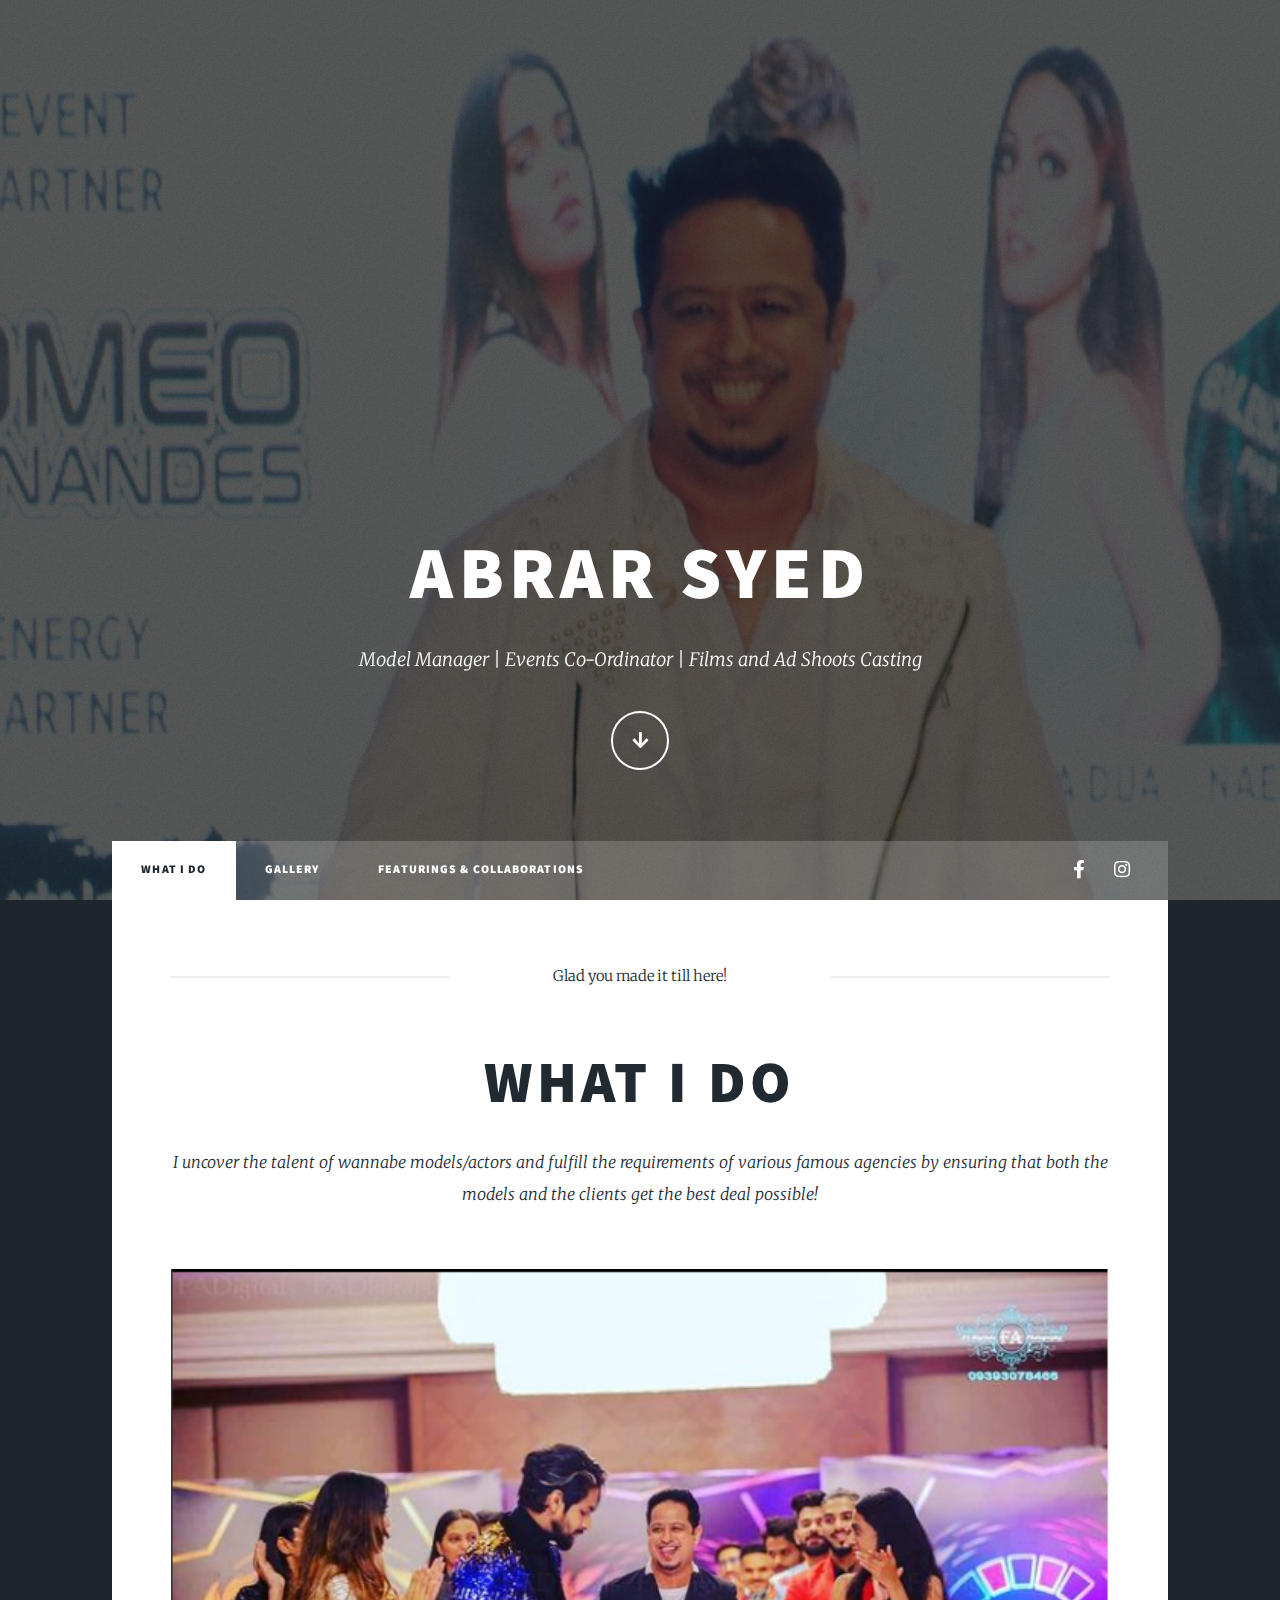
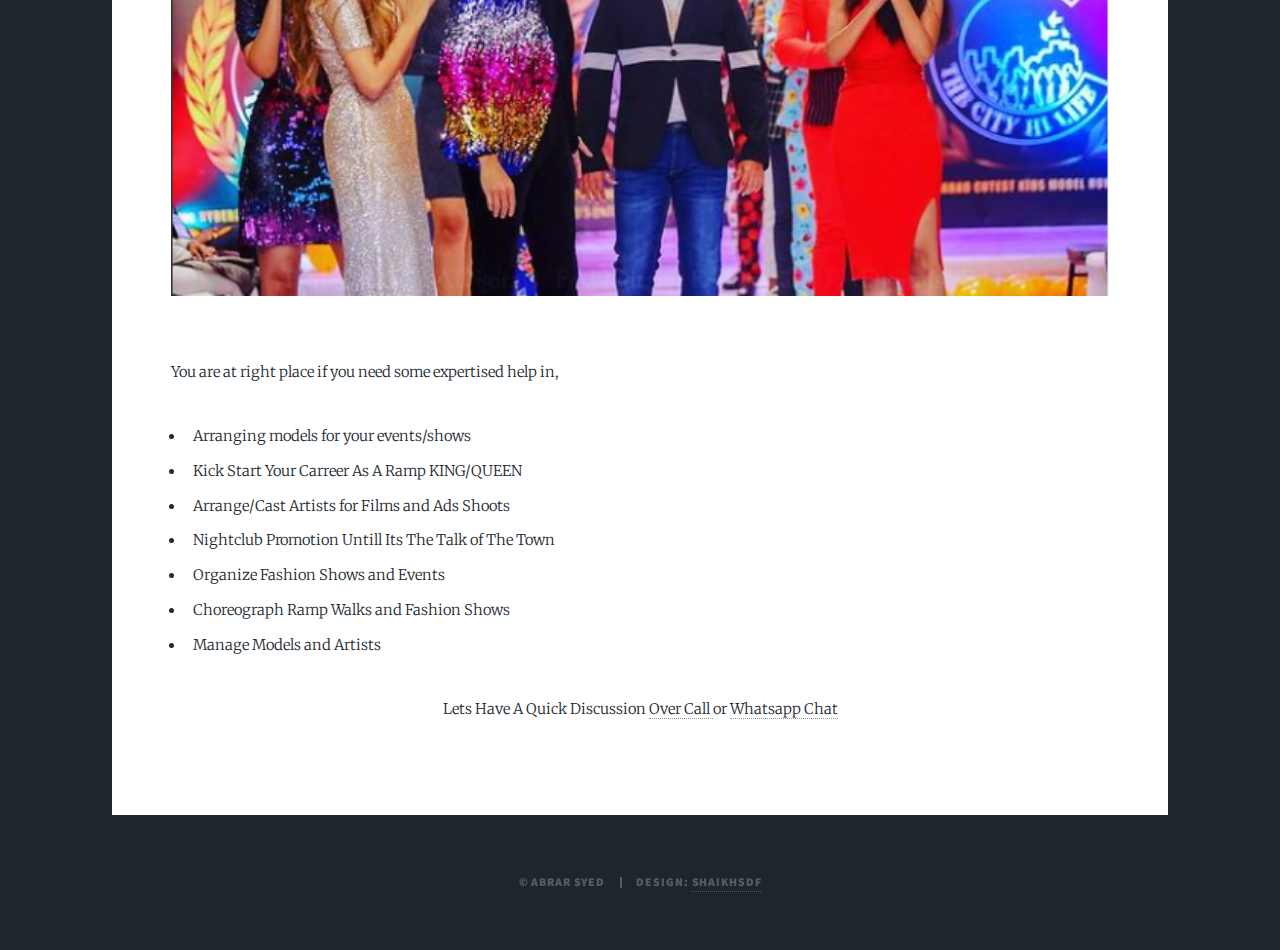
==== index.html @ 3dc55837 "first" ====
<!DOCTYPE HTML>
<html>
	<head>
		<title>Abrar Syed</title>
		<meta charset="utf-8" />
		<meta name="viewport" content="width=device-width, initial-scale=1, user-scalable=no" />
		<link rel="stylesheet" href="assets/css/main.css" />
		<link rel="stylesheet" href="assets/css/photo.css" />
		<noscript><link rel="stylesheet" href="assets/css/noscript.css" /></noscript>
	</head>
	<body class="is-preload">

		<!-- Wrapper -->
			<div id="wrapper">
				<!-- Intro -->
				<div id="intro">
					<h1>Abrar Syed</h1>
					<p>Model Manager | Events Co-Ordinator | Films and Ad Shoots Casting</p>
					<ul class="actions">
						<li><a href="#header" class="button icon solid solo fa-arrow-down scrolly">Continue</a></li>
					</ul>
				</div>
				<!-- border-style: solid;
    border-color: #ffffff;
    border-width: 5px !important;
    font-family: "Source Sans Pro", Helvetica, sans-serif;
    font-size: 2.25rem;
    font-weight: 900;
    letter-spacing: 0.075em;
    line-height: 1;
    padding: 1rem 1.75rem;
    text-transform: uppercase; -->
				<!-- Header -->
				<header id="header">
					<a href="index.html" class="logo">Abrar Syed</a>
					<p class="logo" style="font-size: 1.25rem !important;
					font-style: italic !important;
					text-align: center;
					border: none !important;
					text-transform: none !important;
					font-weight: 100 !important;
					font: inherit;">Model Manager | Events Co-Ordinator | Films and Ad Shoots Casting</p>
				</header>

				<!-- Nav -->
					<nav id="nav">
						<ul class="links">
							<li class="active"><a href="index.html">What I do</a></li>
							<li><a href="gallery.html">Gallery</a></li>
							<li><a href="featuring.html">Featurings & Collaborations</a></li>

						</ul>
						<ul class="icons">
							<li><a href="https://m.facebook.com/abrar.a.syed.3" class="icon brands fa-facebook-f"><span class="label">Facebook</span></a></li>
							<li><a href="https://www.instagram.com/abrar.a.syed/" class="icon brands fa-instagram"><span class="label">Instagram</span></a></li>
							<!-- <li><a href="#" class="icon brands fa-github"><span class="label">GitHub</span></a></li> -->
						</ul>
					</nav>

				<!-- Main -->
					<div id="main">

						<!-- Post -->
							<section class="post">
								<header class="major">
									<span class="date">Glad you made it till here!</span>
									<h1>What I Do</h1>
									<p>I uncover the talent of wannabe models/actors and fulfill the requirements of various famous agencies by ensuring that both the models and the clients get the best deal possible!</p>
								</header>
								<div class="image main"><img src="images/abrar/ab_main.PNG" alt="" /></div>
								<p>You are at right place if you need some expertised help in,
									<ul>
										<li>Arranging models for your events/shows</li>										
										<li>Kick Start Your Carreer As A Ramp KING/QUEEN</li>
										<li>Arrange/Cast Artists for Films and Ads Shoots</li>
										<li>Nightclub Promotion Untill Its The Talk of The Town</li>
										<li>Organize Fashion Shows and Events</li>
										<li>Choreograph Ramp Walks and Fashion Shows</li>
										<li>Manage Models and Artists</li>
									</ul>
								</p>	
								<p style="text-align: center;">Lets Have A Quick Discussion <a href="tel:9008453786">Over Call </a> or <a href="https://api.whatsapp.com/send?phone=9663473089">Whatsapp Chat</a></p>								
							</section>

					</div>

				
				<!-- Copyright -->
				<div id="copyright">
					<ul><li>&copy; Abrar Syed</li><li>Design: <a href="https://shaikhsdf.github.io/">Shaikhsdf</a></li></ul>
				</div>

			</div>

		<!-- Scripts -->
			<script src="assets/js/jquery.min.js"></script>
			<script src="assets/js/jquery.scrollex.min.js"></script>
			<script src="assets/js/jquery.scrolly.min.js"></script>
			<script src="assets/js/browser.min.js"></script>
			<script src="assets/js/breakpoints.min.js"></script>
			<script src="assets/js/util.js"></script>
			<script src="assets/js/main.js"></script>

	</body>
	
</html>
---- assets/css/main.css ----
@import url(fontawesome-all.min.css);
@import url("https://fonts.googleapis.com/css?family=Merriweather:300,700,300italic,700italic|Source+Sans+Pro:900");

/*
	Massively by HTML5 UP
	html5up.net | @ajlkn
	Free for personal and commercial use under the CCA 3.0 license (html5up.net/license)
*/

html, body, div, span, applet, object,
iframe, h1, h2, h3, h4, h5, h6, p, blockquote,
pre, a, abbr, acronym, address, big, cite,
code, del, dfn, em, img, ins, kbd, q, s, samp,
small, strike, strong, sub, sup, tt, var, b,
u, i, center, dl, dt, dd, ol, ul, li, fieldset,
form, label, legend, table, caption, tbody,
tfoot, thead, tr, th, td, article, aside,
canvas, details, embed, figure, figcaption,
footer, header, hgroup, menu, nav, output, ruby,
section, summary, time, mark, audio, video {
	margin: 0;
	padding: 0;
	border: 0;
	font-size: 100%;
	font: inherit;
	vertical-align: baseline;}

article, aside, details, figcaption, figure,
footer, header, hgroup, menu, nav, section {
	display: block;}

body {
	line-height: 1;
}

ol, ul {
	list-style: none;
}

blockquote, q {
	quotes: none;
}

	blockquote:before, blockquote:after, q:before, q:after {
		content: '';
		content: none;
	}

table {
	border-collapse: collapse;
	border-spacing: 0;
}

body {
	-webkit-text-size-adjust: none;
}

mark {
	background-color: transparent;
	color: inherit;
}

input::-moz-focus-inner {
	border: 0;
	padding: 0;
}

input, select, textarea {
	-moz-appearance: none;
	-webkit-appearance: none;
	-ms-appearance: none;
	appearance: none;
}

/* Basic */

	@-ms-viewport {
		width: device-width;
	}

	body {
		-ms-overflow-style: scrollbar;
	}

	@media screen and (max-width: 480px) {

		html, body {
			min-width: 320px;
		}

	}

	html {
		box-sizing: border-box;
	}

	*, *:before, *:after {
		box-sizing: inherit;
	}

	body {
		background-color: #1e252d;
	}

		body.is-preload *, body.is-preload *:before, body.is-preload *:after {
			-moz-animation: none !important;
			-webkit-animation: none !important;
			-ms-animation: none !important;
			animation: none !important;
			-moz-transition: none !important;
			-webkit-transition: none !important;
			-ms-transition: none !important;
			transition: none !important;
		}

/* Type */

	html {
		font-size: 16pt;
	}

		@media screen and (max-width: 1680px) {

			html {
				font-size: 12pt;
			}

		}

		@media screen and (max-width: 1280px) {

			html {
				font-size: 11pt;
			}

		}

		@media screen and (max-width: 360px) {

			html {
				font-size: 10pt;
			}

		}

	body {
		color: #212931;
	}

	body, input, select, textarea {
		font-family: "Merriweather", Georgia, serif;
		font-weight: 300;
		font-size: 1rem;
		line-height: 2.375;
	}

	a {
		-moz-transition: color 0.2s ease-in-out, background-color 0.2s ease-in-out, border-color 0.2s ease-in-out, box-shadow 0.2s ease-in-out;
		-webkit-transition: color 0.2s ease-in-out, background-color 0.2s ease-in-out, border-color 0.2s ease-in-out, box-shadow 0.2s ease-in-out;
		-ms-transition: color 0.2s ease-in-out, background-color 0.2s ease-in-out, border-color 0.2s ease-in-out, box-shadow 0.2s ease-in-out;
		transition: color 0.2s ease-in-out, background-color 0.2s ease-in-out, border-color 0.2s ease-in-out, box-shadow 0.2s ease-in-out;
		border-bottom: dotted 1px;
		text-decoration: none;
	}

		a:hover {
			border-bottom-color: transparent;
		}

	strong, b {
		font-weight: 600;
	}

	em, i {
		font-style: italic;
	}

	p {
		text-align: justify;
		margin: 0 0 2rem 0;
	}

	h1, h2, h3, h4, h5, h6 {
		font-family: "Source Sans Pro", Helvetica, sans-serif;
		font-weight: 900;
		line-height: 1.5;
		letter-spacing: 0.075em;
		text-transform: uppercase;
		margin: 0 0 1rem 0;
	}

		h1 a, h2 a, h3 a, h4 a, h5 a, h6 a {
			border-bottom: 0;
			color: inherit;
			text-decoration: none;
		}

	h1 {
		font-size: 4rem;
		line-height: 1.1;
		margin: 0 0 2rem 0;
	}

	h2 {
		font-size: 1.75rem;
		line-height: 1.3;
		margin: 0 0 1.5rem 0;
	}

	h3 {
		font-size: 1.25rem;
		margin: 0 0 1.5rem 0;
	}

	h4 {
		font-size: 1rem;
	}

	h5 {
		font-size: 0.9rem;
	}

	h6 {
		font-size: 0.8rem;
	}

	sub {
		font-size: 0.8rem;
		position: relative;
		top: 0.5rem;
	}

	sup {
		font-size: 0.8rem;
		position: relative;
		top: -0.5rem;
	}

	blockquote {
		border-left: solid 4px;
		font-style: italic;
		margin: 0 0 2rem 0;
		padding: 0.5rem 0 0.5rem 2rem;
	}

	code {
		border: solid 2px;
		font-family: "Courier New", monospace;
		font-size: 0.9rem;
		margin: 0 0.25rem;
		padding: 0.25rem 0.65rem;
	}

	pre {
		-webkit-overflow-scrolling: touch;
		font-family: "Courier New", monospace;
		font-size: 0.9rem;
		margin: 0 0 2rem 0;
	}

		pre code {
			display: block;
			line-height: 1.75;
			padding: 1rem 1.5rem;
			overflow-x: auto;
		}

	hr {
		border: 0;
		border-bottom: solid 2px;
		margin: 3rem 0;
	}

		hr.major {
			margin: 5rem 0;
		}

	.align-left {
		text-align: left;
	}

	.align-center {
		text-align: center;
	}

	.align-right {
		text-align: right;
	}

	input, select, textarea {
		color: #212931;
	}

	a {
		color: #212931;
		border-bottom-color: rgba(33, 41, 49, 0.5);
	}

		a:hover {
			border-bottom-color: transparent;
			color: #18bfef !important;
		}

	strong, b {
		color: #212931;
	}

	h1, h2, h3, h4, h5, h6 {
		color: #212931;
	}

	blockquote {
		border-left-color: #eeeeee;
	}

	code {
		background: rgba(220, 220, 220, 0.25);
		border-color: #eeeeee;
	}

	hr {
		border-bottom-color: #eeeeee;
	}

/* Row */

	.row {
		display: flex;
		flex-wrap: wrap;
		box-sizing: border-box;
		align-items: stretch;
	}

		.row > * {
			box-sizing: border-box;
		}

		.row.gtr-uniform > * > :last-child {
			margin-bottom: 0;
		}

		.row.aln-left {
			justify-content: flex-start;
		}

		.row.aln-center {
			justify-content: center;
		}

		.row.aln-right {
			justify-content: flex-end;
		}

		.row.aln-top {
			align-items: flex-start;
		}

		.row.aln-middle {
			align-items: center;
		}

		.row.aln-bottom {
			align-items: flex-end;
		}

		.row > .imp {
			order: -1;
		}

		.row > .col-1 {
			width: 8.33333%;
		}

		.row > .off-1 {
			margin-left: 8.33333%;
		}

		.row > .col-2 {
			width: 16.66667%;
		}

		.row > .off-2 {
			margin-left: 16.66667%;
		}

		.row > .col-3 {
			width: 25%;
		}

		.row > .off-3 {
			margin-left: 25%;
		}

		.row > .col-4 {
			width: 33.33333%;
		}

		.row > .off-4 {
			margin-left: 33.33333%;
		}

		.row > .col-5 {
			width: 41.66667%;
		}

		.row > .off-5 {
			margin-left: 41.66667%;
		}

		.row > .col-6 {
			width: 50%;
		}

		.row > .off-6 {
			margin-left: 50%;
		}

		.row > .col-7 {
			width: 58.33333%;
		}

		.row > .off-7 {
			margin-left: 58.33333%;
		}

		.row > .col-8 {
			width: 66.66667%;
		}

		.row > .off-8 {
			margin-left: 66.66667%;
		}

		.row > .col-9 {
			width: 75%;
		}

		.row > .off-9 {
			margin-left: 75%;
		}

		.row > .col-10 {
			width: 83.33333%;
		}

		.row > .off-10 {
			margin-left: 83.33333%;
		}

		.row > .col-11 {
			width: 91.66667%;
		}

		.row > .off-11 {
			margin-left: 91.66667%;
		}

		.row > .col-12 {
			width: 100%;
		}

		.row > .off-12 {
			margin-left: 100%;
		}

		.row.gtr-0 {
			margin-top: 0;
			margin-left: 0rem;
		}

			.row.gtr-0 > * {
				padding: 0 0 0 0rem;
			}

			.row.gtr-0.gtr-uniform {
				margin-top: 0rem;
			}

				.row.gtr-0.gtr-uniform > * {
					padding-top: 0rem;
				}

		.row.gtr-25 {
			margin-top: 0;
			margin-left: -0.375rem;
		}

			.row.gtr-25 > * {
				padding: 0 0 0 0.375rem;
			}

			.row.gtr-25.gtr-uniform {
				margin-top: -0.375rem;
			}

				.row.gtr-25.gtr-uniform > * {
					padding-top: 0.375rem;
				}

		.row.gtr-50 {
			margin-top: 0;
			margin-left: -0.75rem;
		}

			.row.gtr-50 > * {
				padding: 0 0 0 0.75rem;
			}

			.row.gtr-50.gtr-uniform {
				margin-top: -0.75rem;
			}

				.row.gtr-50.gtr-uniform > * {
					padding-top: 0.75rem;
				}

		.row {
			margin-top: 0;
			margin-left: -1.5rem;
		}

			.row > * {
				padding: 0 0 0 1.5rem;
			}

			.row.gtr-uniform {
				margin-top: -1.5rem;
			}

				.row.gtr-uniform > * {
					padding-top: 1.5rem;
				}

		.row.gtr-150 {
			margin-top: 0;
			margin-left: -2.25rem;
		}

			.row.gtr-150 > * {
				padding: 0 0 0 2.25rem;
			}

			.row.gtr-150.gtr-uniform {
				margin-top: -2.25rem;
			}

				.row.gtr-150.gtr-uniform > * {
					padding-top: 2.25rem;
				}

		.row.gtr-200 {
			margin-top: 0;
			margin-left: -3rem;
		}

			.row.gtr-200 > * {
				padding: 0 0 0 3rem;
			}

			.row.gtr-200.gtr-uniform {
				margin-top: -3rem;
			}

				.row.gtr-200.gtr-uniform > * {
					padding-top: 3rem;
				}

		@media screen and (max-width: 1680px) {

			.row {
				display: flex;
				flex-wrap: wrap;
				box-sizing: border-box;
				align-items: stretch;
			}

				.row > * {
					box-sizing: border-box;
				}

				.row.gtr-uniform > * > :last-child {
					margin-bottom: 0;
				}

				.row.aln-left {
					justify-content: flex-start;
				}

				.row.aln-center {
					justify-content: center;
				}

				.row.aln-right {
					justify-content: flex-end;
				}

				.row.aln-top {
					align-items: flex-start;
				}

				.row.aln-middle {
					align-items: center;
				}

				.row.aln-bottom {
					align-items: flex-end;
				}

				.row > .imp-xlarge {
					order: -1;
				}

				.row > .col-1-xlarge {
					width: 8.33333%;
				}

				.row > .off-1-xlarge {
					margin-left: 8.33333%;
				}

				.row > .col-2-xlarge {
					width: 16.66667%;
				}

				.row > .off-2-xlarge {
					margin-left: 16.66667%;
				}

				.row > .col-3-xlarge {
					width: 25%;
				}

				.row > .off-3-xlarge {
					margin-left: 25%;
				}

				.row > .col-4-xlarge {
					width: 33.33333%;
				}

				.row > .off-4-xlarge {
					margin-left: 33.33333%;
				}

				.row > .col-5-xlarge {
					width: 41.66667%;
				}

				.row > .off-5-xlarge {
					margin-left: 41.66667%;
				}

				.row > .col-6-xlarge {
					width: 50%;
				}

				.row > .off-6-xlarge {
					margin-left: 50%;
				}

				.row > .col-7-xlarge {
					width: 58.33333%;
				}

				.row > .off-7-xlarge {
					margin-left: 58.33333%;
				}

				.row > .col-8-xlarge {
					width: 66.66667%;
				}

				.row > .off-8-xlarge {
					margin-left: 66.66667%;
				}

				.row > .col-9-xlarge {
					width: 75%;
				}

				.row > .off-9-xlarge {
					margin-left: 75%;
				}

				.row > .col-10-xlarge {
					width: 83.33333%;
				}

				.row > .off-10-xlarge {
					margin-left: 83.33333%;
				}

				.row > .col-11-xlarge {
					width: 91.66667%;
				}

				.row > .off-11-xlarge {
					margin-left: 91.66667%;
				}

				.row > .col-12-xlarge {
					width: 100%;
				}

				.row > .off-12-xlarge {
					margin-left: 100%;
				}

				.row.gtr-0 {
					margin-top: 0;
					margin-left: 0rem;
				}

					.row.gtr-0 > * {
						padding: 0 0 0 0rem;
					}

					.row.gtr-0.gtr-uniform {
						margin-top: 0rem;
					}

						.row.gtr-0.gtr-uniform > * {
							padding-top: 0rem;
						}

				.row.gtr-25 {
					margin-top: 0;
					margin-left: -0.375rem;
				}

					.row.gtr-25 > * {
						padding: 0 0 0 0.375rem;
					}

					.row.gtr-25.gtr-uniform {
						margin-top: -0.375rem;
					}

						.row.gtr-25.gtr-uniform > * {
							padding-top: 0.375rem;
						}

				.row.gtr-50 {
					margin-top: 0;
					margin-left: -0.75rem;
				}

					.row.gtr-50 > * {
						padding: 0 0 0 0.75rem;
					}

					.row.gtr-50.gtr-uniform {
						margin-top: -0.75rem;
					}

						.row.gtr-50.gtr-uniform > * {
							padding-top: 0.75rem;
						}

				.row {
					margin-top: 0;
					margin-left: -1.5rem;
				}

					.row > * {
						padding: 0 0 0 1.5rem;
					}

					.row.gtr-uniform {
						margin-top: -1.5rem;
					}

						.row.gtr-uniform > * {
							padding-top: 1.5rem;
						}

				.row.gtr-150 {
					margin-top: 0;
					margin-left: -2.25rem;
				}

					.row.gtr-150 > * {
						padding: 0 0 0 2.25rem;
					}

					.row.gtr-150.gtr-uniform {
						margin-top: -2.25rem;
					}

						.row.gtr-150.gtr-uniform > * {
							padding-top: 2.25rem;
						}

				.row.gtr-200 {
					margin-top: 0;
					margin-left: -3rem;
				}

					.row.gtr-200 > * {
						padding: 0 0 0 3rem;
					}

					.row.gtr-200.gtr-uniform {
						margin-top: -3rem;
					}

						.row.gtr-200.gtr-uniform > * {
							padding-top: 3rem;
						}

		}

		@media screen and (max-width: 1280px) {

			.row {
				display: flex;
				flex-wrap: wrap;
				box-sizing: border-box;
				align-items: stretch;
			}

				.row > * {
					box-sizing: border-box;
				}

				.row.gtr-uniform > * > :last-child {
					margin-bottom: 0;
				}

				.row.aln-left {
					justify-content: flex-start;
				}

				.row.aln-center {
					justify-content: center;
				}

				.row.aln-right {
					justify-content: flex-end;
				}

				.row.aln-top {
					align-items: flex-start;
				}

				.row.aln-middle {
					align-items: center;
				}

				.row.aln-bottom {
					align-items: flex-end;
				}

				.row > .imp-large {
					order: -1;
				}

				.row > .col-1-large {
					width: 8.33333%;
				}

				.row > .off-1-large {
					margin-left: 8.33333%;
				}

				.row > .col-2-large {
					width: 16.66667%;
				}

				.row > .off-2-large {
					margin-left: 16.66667%;
				}

				.row > .col-3-large {
					width: 25%;
				}

				.row > .off-3-large {
					margin-left: 25%;
				}

				.row > .col-4-large {
					width: 33.33333%;
				}

				.row > .off-4-large {
					margin-left: 33.33333%;
				}

				.row > .col-5-large {
					width: 41.66667%;
				}

				.row > .off-5-large {
					margin-left: 41.66667%;
				}

				.row > .col-6-large {
					width: 50%;
				}

				.row > .off-6-large {
					margin-left: 50%;
				}

				.row > .col-7-large {
					width: 58.33333%;
				}

				.row > .off-7-large {
					margin-left: 58.33333%;
				}

				.row > .col-8-large {
					width: 66.66667%;
				}

				.row > .off-8-large {
					margin-left: 66.66667%;
				}

				.row > .col-9-large {
					width: 75%;
				}

				.row > .off-9-large {
					margin-left: 75%;
				}

				.row > .col-10-large {
					width: 83.33333%;
				}

				.row > .off-10-large {
					margin-left: 83.33333%;
				}

				.row > .col-11-large {
					width: 91.66667%;
				}

				.row > .off-11-large {
					margin-left: 91.66667%;
				}

				.row > .col-12-large {
					width: 100%;
				}

				.row > .off-12-large {
					margin-left: 100%;
				}

				.row.gtr-0 {
					margin-top: 0;
					margin-left: 0rem;
				}

					.row.gtr-0 > * {
						padding: 0 0 0 0rem;
					}

					.row.gtr-0.gtr-uniform {
						margin-top: 0rem;
					}

						.row.gtr-0.gtr-uniform > * {
							padding-top: 0rem;
						}

				.row.gtr-25 {
					margin-top: 0;
					margin-left: -0.375rem;
				}

					.row.gtr-25 > * {
						padding: 0 0 0 0.375rem;
					}

					.row.gtr-25.gtr-uniform {
						margin-top: -0.375rem;
					}

						.row.gtr-25.gtr-uniform > * {
							padding-top: 0.375rem;
						}

				.row.gtr-50 {
					margin-top: 0;
					margin-left: -0.75rem;
				}

					.row.gtr-50 > * {
						padding: 0 0 0 0.75rem;
					}

					.row.gtr-50.gtr-uniform {
						margin-top: -0.75rem;
					}

						.row.gtr-50.gtr-uniform > * {
							padding-top: 0.75rem;
						}

				.row {
					margin-top: 0;
					margin-left: -1.5rem;
				}

					.row > * {
						padding: 0 0 0 1.5rem;
					}

					.row.gtr-uniform {
						margin-top: -1.5rem;
					}

						.row.gtr-uniform > * {
							padding-top: 1.5rem;
						}

				.row.gtr-150 {
					margin-top: 0;
					margin-left: -2.25rem;
				}

					.row.gtr-150 > * {
						padding: 0 0 0 2.25rem;
					}

					.row.gtr-150.gtr-uniform {
						margin-top: -2.25rem;
					}

						.row.gtr-150.gtr-uniform > * {
							padding-top: 2.25rem;
						}

				.row.gtr-200 {
					margin-top: 0;
					margin-left: -3rem;
				}

					.row.gtr-200 > * {
						padding: 0 0 0 3rem;
					}

					.row.gtr-200.gtr-uniform {
						margin-top: -3rem;
					}

						.row.gtr-200.gtr-uniform > * {
							padding-top: 3rem;
						}

		}

		@media screen and (max-width: 980px) {

			.row {
				display: flex;
				flex-wrap: wrap;
				box-sizing: border-box;
				align-items: stretch;
			}

				.row > * {
					box-sizing: border-box;
				}

				.row.gtr-uniform > * > :last-child {
					margin-bottom: 0;
				}

				.row.aln-left {
					justify-content: flex-start;
				}

				.row.aln-center {
					justify-content: center;
				}

				.row.aln-right {
					justify-content: flex-end;
				}

				.row.aln-top {
					align-items: flex-start;
				}

				.row.aln-middle {
					align-items: center;
				}

				.row.aln-bottom {
					align-items: flex-end;
				}

				.row > .imp-medium {
					order: -1;
				}

				.row > .col-1-medium {
					width: 8.33333%;
				}

				.row > .off-1-medium {
					margin-left: 8.33333%;
				}

				.row > .col-2-medium {
					width: 16.66667%;
				}

				.row > .off-2-medium {
					margin-left: 16.66667%;
				}

				.row > .col-3-medium {
					width: 25%;
				}

				.row > .off-3-medium {
					margin-left: 25%;
				}

				.row > .col-4-medium {
					width: 33.33333%;
				}

				.row > .off-4-medium {
					margin-left: 33.33333%;
				}

				.row > .col-5-medium {
					width: 41.66667%;
				}

				.row > .off-5-medium {
					margin-left: 41.66667%;
				}

				.row > .col-6-medium {
					width: 50%;
				}

				.row > .off-6-medium {
					margin-left: 50%;
				}

				.row > .col-7-medium {
					width: 58.33333%;
				}

				.row > .off-7-medium {
					margin-left: 58.33333%;
				}

				.row > .col-8-medium {
					width: 66.66667%;
				}

				.row > .off-8-medium {
					margin-left: 66.66667%;
				}

				.row > .col-9-medium {
					width: 75%;
				}

				.row > .off-9-medium {
					margin-left: 75%;
				}

				.row > .col-10-medium {
					width: 83.33333%;
				}

				.row > .off-10-medium {
					margin-left: 83.33333%;
				}

				.row > .col-11-medium {
					width: 91.66667%;
				}

				.row > .off-11-medium {
					margin-left: 91.66667%;
				}

				.row > .col-12-medium {
					width: 100%;
				}

				.row > .off-12-medium {
					margin-left: 100%;
				}

				.row.gtr-0 {
					margin-top: 0;
					margin-left: 0rem;
				}

					.row.gtr-0 > * {
						padding: 0 0 0 0rem;
					}

					.row.gtr-0.gtr-uniform {
						margin-top: 0rem;
					}

						.row.gtr-0.gtr-uniform > * {
							padding-top: 0rem;
						}

				.row.gtr-25 {
					margin-top: 0;
					margin-left: -0.375rem;
				}

					.row.gtr-25 > * {
						padding: 0 0 0 0.375rem;
					}

					.row.gtr-25.gtr-uniform {
						margin-top: -0.375rem;
					}

						.row.gtr-25.gtr-uniform > * {
							padding-top: 0.375rem;
						}

				.row.gtr-50 {
					margin-top: 0;
					margin-left: -0.75rem;
				}

					.row.gtr-50 > * {
						padding: 0 0 0 0.75rem;
					}

					.row.gtr-50.gtr-uniform {
						margin-top: -0.75rem;
					}

						.row.gtr-50.gtr-uniform > * {
							padding-top: 0.75rem;
						}

				.row {
					margin-top: 0;
					margin-left: -1.5rem;
				}

					.row > * {
						padding: 0 0 0 1.5rem;
					}

					.row.gtr-uniform {
						margin-top: -1.5rem;
					}

						.row.gtr-uniform > * {
							padding-top: 1.5rem;
						}

				.row.gtr-150 {
					margin-top: 0;
					margin-left: -2.25rem;
				}

					.row.gtr-150 > * {
						padding: 0 0 0 2.25rem;
					}

					.row.gtr-150.gtr-uniform {
						margin-top: -2.25rem;
					}

						.row.gtr-150.gtr-uniform > * {
							padding-top: 2.25rem;
						}

				.row.gtr-200 {
					margin-top: 0;
					margin-left: -3rem;
				}

					.row.gtr-200 > * {
						padding: 0 0 0 3rem;
					}

					.row.gtr-200.gtr-uniform {
						margin-top: -3rem;
					}

						.row.gtr-200.gtr-uniform > * {
							padding-top: 3rem;
						}

		}

		@media screen and (max-width: 736px) {

			.row {
				display: flex;
				flex-wrap: wrap;
				box-sizing: border-box;
				align-items: stretch;
			}

				.row > * {
					box-sizing: border-box;
				}

				.row.gtr-uniform > * > :last-child {
					margin-bottom: 0;
				}

				.row.aln-left {
					justify-content: flex-start;
				}

				.row.aln-center {
					justify-content: center;
				}

				.row.aln-right {
					justify-content: flex-end;
				}

				.row.aln-top {
					align-items: flex-start;
				}

				.row.aln-middle {
					align-items: center;
				}

				.row.aln-bottom {
					align-items: flex-end;
				}

				.row > .imp-small {
					order: -1;
				}

				.row > .col-1-small {
					width: 8.33333%;
				}

				.row > .off-1-small {
					margin-left: 8.33333%;
				}

				.row > .col-2-small {
					width: 16.66667%;
				}

				.row > .off-2-small {
					margin-left: 16.66667%;
				}

				.row > .col-3-small {
					width: 25%;
				}

				.row > .off-3-small {
					margin-left: 25%;
				}

				.row > .col-4-small {
					width: 33.33333%;
				}

				.row > .off-4-small {
					margin-left: 33.33333%;
				}

				.row > .col-5-small {
					width: 41.66667%;
				}

				.row > .off-5-small {
					margin-left: 41.66667%;
				}

				.row > .col-6-small {
					width: 50%;
				}

				.row > .off-6-small {
					margin-left: 50%;
				}

				.row > .col-7-small {
					width: 58.33333%;
				}

				.row > .off-7-small {
					margin-left: 58.33333%;
				}

				.row > .col-8-small {
					width: 66.66667%;
				}

				.row > .off-8-small {
					margin-left: 66.66667%;
				}

				.row > .col-9-small {
					width: 75%;
				}

				.row > .off-9-small {
					margin-left: 75%;
				}

				.row > .col-10-small {
					width: 83.33333%;
				}

				.row > .off-10-small {
					margin-left: 83.33333%;
				}

				.row > .col-11-small {
					width: 91.66667%;
				}

				.row > .off-11-small {
					margin-left: 91.66667%;
				}

				.row > .col-12-small {
					width: 100%;
				}

				.row > .off-12-small {
					margin-left: 100%;
				}

				.row.gtr-0 {
					margin-top: 0;
					margin-left: 0rem;
				}

					.row.gtr-0 > * {
						padding: 0 0 0 0rem;
					}

					.row.gtr-0.gtr-uniform {
						margin-top: 0rem;
					}

						.row.gtr-0.gtr-uniform > * {
							padding-top: 0rem;
						}

				.row.gtr-25 {
					margin-top: 0;
					margin-left: -0.375rem;
				}

					.row.gtr-25 > * {
						padding: 0 0 0 0.375rem;
					}

					.row.gtr-25.gtr-uniform {
						margin-top: -0.375rem;
					}

						.row.gtr-25.gtr-uniform > * {
							padding-top: 0.375rem;
						}

				.row.gtr-50 {
					margin-top: 0;
					margin-left: -0.75rem;
				}

					.row.gtr-50 > * {
						padding: 0 0 0 0.75rem;
					}

					.row.gtr-50.gtr-uniform {
						margin-top: -0.75rem;
					}

						.row.gtr-50.gtr-uniform > * {
							padding-top: 0.75rem;
						}

				.row {
					margin-top: 0;
					margin-left: -1.5rem;
				}

					.row > * {
						padding: 0 0 0 1.5rem;
					}

					.row.gtr-uniform {
						margin-top: -1.5rem;
					}

						.row.gtr-uniform > * {
							padding-top: 1.5rem;
						}

				.row.gtr-150 {
					margin-top: 0;
					margin-left: -2.25rem;
				}

					.row.gtr-150 > * {
						padding: 0 0 0 2.25rem;
					}

					.row.gtr-150.gtr-uniform {
						margin-top: -2.25rem;
					}

						.row.gtr-150.gtr-uniform > * {
							padding-top: 2.25rem;
						}

				.row.gtr-200 {
					margin-top: 0;
					margin-left: -3rem;
				}

					.row.gtr-200 > * {
						padding: 0 0 0 3rem;
					}

					.row.gtr-200.gtr-uniform {
						margin-top: -3rem;
					}

						.row.gtr-200.gtr-uniform > * {
							padding-top: 3rem;
						}

		}

		@media screen and (max-width: 480px) {

			.row {
				display: flex;
				flex-wrap: wrap;
				box-sizing: border-box;
				align-items: stretch;
			}

				.row > * {
					box-sizing: border-box;
				}

				.row.gtr-uniform > * > :last-child {
					margin-bottom: 0;
				}

				.row.aln-left {
					justify-content: flex-start;
				}

				.row.aln-center {
					justify-content: center;
				}

				.row.aln-right {
					justify-content: flex-end;
				}

				.row.aln-top {
					align-items: flex-start;
				}

				.row.aln-middle {
					align-items: center;
				}

				.row.aln-bottom {
					align-items: flex-end;
				}

				.row > .imp-xsmall {
					order: -1;
				}

				.row > .col-1-xsmall {
					width: 8.33333%;
				}

				.row > .off-1-xsmall {
					margin-left: 8.33333%;
				}

				.row > .col-2-xsmall {
					width: 16.66667%;
				}

				.row > .off-2-xsmall {
					margin-left: 16.66667%;
				}

				.row > .col-3-xsmall {
					width: 25%;
				}

				.row > .off-3-xsmall {
					margin-left: 25%;
				}

				.row > .col-4-xsmall {
					width: 33.33333%;
				}

				.row > .off-4-xsmall {
					margin-left: 33.33333%;
				}

				.row > .col-5-xsmall {
					width: 41.66667%;
				}

				.row > .off-5-xsmall {
					margin-left: 41.66667%;
				}

				.row > .col-6-xsmall {
					width: 50%;
				}

				.row > .off-6-xsmall {
					margin-left: 50%;
				}

				.row > .col-7-xsmall {
					width: 58.33333%;
				}

				.row > .off-7-xsmall {
					margin-left: 58.33333%;
				}

				.row > .col-8-xsmall {
					width: 66.66667%;
				}

				.row > .off-8-xsmall {
					margin-left: 66.66667%;
				}

				.row > .col-9-xsmall {
					width: 75%;
				}

				.row > .off-9-xsmall {
					margin-left: 75%;
				}

				.row > .col-10-xsmall {
					width: 83.33333%;
				}

				.row > .off-10-xsmall {
					margin-left: 83.33333%;
				}

				.row > .col-11-xsmall {
					width: 91.66667%;
				}

				.row > .off-11-xsmall {
					margin-left: 91.66667%;
				}

				.row > .col-12-xsmall {
					width: 100%;
				}

				.row > .off-12-xsmall {
					margin-left: 100%;
				}

				.row.gtr-0 {
					margin-top: 0;
					margin-left: 0rem;
				}

					.row.gtr-0 > * {
						padding: 0 0 0 0rem;
					}

					.row.gtr-0.gtr-uniform {
						margin-top: 0rem;
					}

						.row.gtr-0.gtr-uniform > * {
							padding-top: 0rem;
						}

				.row.gtr-25 {
					margin-top: 0;
					margin-left: -0.375rem;
				}

					.row.gtr-25 > * {
						padding: 0 0 0 0.375rem;
					}

					.row.gtr-25.gtr-uniform {
						margin-top: -0.375rem;
					}

						.row.gtr-25.gtr-uniform > * {
							padding-top: 0.375rem;
						}

				.row.gtr-50 {
					margin-top: 0;
					margin-left: -0.75rem;
				}

					.row.gtr-50 > * {
						padding: 0 0 0 0.75rem;
					}

					.row.gtr-50.gtr-uniform {
						margin-top: -0.75rem;
					}

						.row.gtr-50.gtr-uniform > * {
							padding-top: 0.75rem;
						}

				.row {
					margin-top: 0;
					margin-left: -1.5rem;
				}

					.row > * {
						padding: 0 0 0 1.5rem;
					}

					.row.gtr-uniform {
						margin-top: -1.5rem;
					}

						.row.gtr-uniform > * {
							padding-top: 1.5rem;
						}

				.row.gtr-150 {
					margin-top: 0;
					margin-left: -2.25rem;
				}

					.row.gtr-150 > * {
						padding: 0 0 0 2.25rem;
					}

					.row.gtr-150.gtr-uniform {
						margin-top: -2.25rem;
					}

						.row.gtr-150.gtr-uniform > * {
							padding-top: 2.25rem;
						}

				.row.gtr-200 {
					margin-top: 0;
					margin-left: -3rem;
				}

					.row.gtr-200 > * {
						padding: 0 0 0 3rem;
					}

					.row.gtr-200.gtr-uniform {
						margin-top: -3rem;
					}

						.row.gtr-200.gtr-uniform > * {
							padding-top: 3rem;
						}

		}

		@media screen and (max-width: 360px) {

			.row {
				display: flex;
				flex-wrap: wrap;
				box-sizing: border-box;
				align-items: stretch;
			}

				.row > * {
					box-sizing: border-box;
				}

				.row.gtr-uniform > * > :last-child {
					margin-bottom: 0;
				}

				.row.aln-left {
					justify-content: flex-start;
				}

				.row.aln-center {
					justify-content: center;
				}

				.row.aln-right {
					justify-content: flex-end;
				}

				.row.aln-top {
					align-items: flex-start;
				}

				.row.aln-middle {
					align-items: center;
				}

				.row.aln-bottom {
					align-items: flex-end;
				}

				.row > .imp-xxsmall {
					order: -1;
				}

				.row > .col-1-xxsmall {
					width: 8.33333%;
				}

				.row > .off-1-xxsmall {
					margin-left: 8.33333%;
				}

				.row > .col-2-xxsmall {
					width: 16.66667%;
				}

				.row > .off-2-xxsmall {
					margin-left: 16.66667%;
				}

				.row > .col-3-xxsmall {
					width: 25%;
				}

				.row > .off-3-xxsmall {
					margin-left: 25%;
				}

				.row > .col-4-xxsmall {
					width: 33.33333%;
				}

				.row > .off-4-xxsmall {
					margin-left: 33.33333%;
				}

				.row > .col-5-xxsmall {
					width: 41.66667%;
				}

				.row > .off-5-xxsmall {
					margin-left: 41.66667%;
				}

				.row > .col-6-xxsmall {
					width: 50%;
				}

				.row > .off-6-xxsmall {
					margin-left: 50%;
				}

				.row > .col-7-xxsmall {
					width: 58.33333%;
				}

				.row > .off-7-xxsmall {
					margin-left: 58.33333%;
				}

				.row > .col-8-xxsmall {
					width: 66.66667%;
				}

				.row > .off-8-xxsmall {
					margin-left: 66.66667%;
				}

				.row > .col-9-xxsmall {
					width: 75%;
				}

				.row > .off-9-xxsmall {
					margin-left: 75%;
				}

				.row > .col-10-xxsmall {
					width: 83.33333%;
				}

				.row > .off-10-xxsmall {
					margin-left: 83.33333%;
				}

				.row > .col-11-xxsmall {
					width: 91.66667%;
				}

				.row > .off-11-xxsmall {
					margin-left: 91.66667%;
				}

				.row > .col-12-xxsmall {
					width: 100%;
				}

				.row > .off-12-xxsmall {
					margin-left: 100%;
				}

				.row.gtr-0 {
					margin-top: 0;
					margin-left: 0rem;
				}

					.row.gtr-0 > * {
						padding: 0 0 0 0rem;
					}

					.row.gtr-0.gtr-uniform {
						margin-top: 0rem;
					}

						.row.gtr-0.gtr-uniform > * {
							padding-top: 0rem;
						}

				.row.gtr-25 {
					margin-top: 0;
					margin-left: -0.375rem;
				}

					.row.gtr-25 > * {
						padding: 0 0 0 0.375rem;
					}

					.row.gtr-25.gtr-uniform {
						margin-top: -0.375rem;
					}

						.row.gtr-25.gtr-uniform > * {
							padding-top: 0.375rem;
						}

				.row.gtr-50 {
					margin-top: 0;
					margin-left: -0.75rem;
				}

					.row.gtr-50 > * {
						padding: 0 0 0 0.75rem;
					}

					.row.gtr-50.gtr-uniform {
						margin-top: -0.75rem;
					}

						.row.gtr-50.gtr-uniform > * {
							padding-top: 0.75rem;
						}

				.row {
					margin-top: 0;
					margin-left: -1.5rem;
				}

					.row > * {
						padding: 0 0 0 1.5rem;
					}

					.row.gtr-uniform {
						margin-top: -1.5rem;
					}

						.row.gtr-uniform > * {
							padding-top: 1.5rem;
						}

				.row.gtr-150 {
					margin-top: 0;
					margin-left: -2.25rem;
				}

					.row.gtr-150 > * {
						padding: 0 0 0 2.25rem;
					}

					.row.gtr-150.gtr-uniform {
						margin-top: -2.25rem;
					}

						.row.gtr-150.gtr-uniform > * {
							padding-top: 2.25rem;
						}

				.row.gtr-200 {
					margin-top: 0;
					margin-left: -3rem;
				}

					.row.gtr-200 > * {
						padding: 0 0 0 3rem;
					}

					.row.gtr-200.gtr-uniform {
						margin-top: -3rem;
					}

						.row.gtr-200.gtr-uniform > * {
							padding-top: 3rem;
						}

		}

/* Box */

	.box {
		border: solid 2px;
		margin-bottom: 2rem;
		padding: 1.5rem;
	}

		.box > :last-child,
		.box > :last-child > :last-child,
		.box > :last-child > :last-child > :last-child {
			margin-bottom: 0;
		}

		.box.alt {
			border: 0;
			border-radius: 0;
			padding: 0;
		}

	.box {
		border-color: #eeeeee;
	}

/* Button */

	input[type="submit"],
	input[type="reset"],
	input[type="button"],
	button,
	.button {
		-moz-appearance: none;
		-webkit-appearance: none;
		-ms-appearance: none;
		appearance: none;
		-moz-transition: background-color 0.2s ease-in-out, box-shadow 0.2s ease-in-out, color 0.2s ease-in-out;
		-webkit-transition: background-color 0.2s ease-in-out, box-shadow 0.2s ease-in-out, color 0.2s ease-in-out;
		-ms-transition: background-color 0.2s ease-in-out, box-shadow 0.2s ease-in-out, color 0.2s ease-in-out;
		transition: background-color 0.2s ease-in-out, box-shadow 0.2s ease-in-out, color 0.2s ease-in-out;
		border: 0;
		border-radius: 0;
		cursor: pointer;
		display: inline-block;
		font-family: "Source Sans Pro", Helvetica, sans-serif;
		font-size: 0.8rem;
		font-weight: 900;
		letter-spacing: 0.075em;
		height: 3rem;
		line-height: 3rem;
		padding: 0 2rem;
		text-align: center;
		text-decoration: none;
		text-transform: uppercase;
		white-space: nowrap;
	}

		input[type="submit"].icon:before,
		input[type="reset"].icon:before,
		input[type="button"].icon:before,
		button.icon:before,
		.button.icon:before {
			margin-right: 0.5rem;
		}

		input[type="submit"].icon.solo,
		input[type="reset"].icon.solo,
		input[type="button"].icon.solo,
		button.icon.solo,
		.button.icon.solo {
			position: relative;
			width: 4rem;
			height: 4rem;
			line-height: 4rem;
			border-radius: 4rem;
			text-indent: 4rem;
			overflow: hidden;
			padding: 0;
			white-space: nowrap;
		}

			input[type="submit"].icon.solo:before,
			input[type="reset"].icon.solo:before,
			input[type="button"].icon.solo:before,
			button.icon.solo:before,
			.button.icon.solo:before {
				position: absolute;
				display: block;
				top: 0;
				left: 0;
				width: inherit;
				height: inherit;
				line-height: inherit;
				font-size: 1.25rem;
				margin-right: 0;
				text-align: center;
				text-indent: 0;
			}

		input[type="submit"].fit,
		input[type="reset"].fit,
		input[type="button"].fit,
		button.fit,
		.button.fit {
			width: 100%;
		}

		input[type="submit"].small,
		input[type="reset"].small,
		input[type="button"].small,
		button.small,
		.button.small {
			font-size: 0.7rem;
			height: 2.5rem;
			line-height: 2.5rem;
			padding: 0 1.5rem;
		}

		input[type="submit"].large,
		input[type="reset"].large,
		input[type="button"].large,
		button.large,
		.button.large {
			font-size: 0.9rem;
			height: 3.5rem;
			line-height: 3.5rem;
			padding: 0 2.75rem;
		}

		@media screen and (max-width: 980px) {

			input[type="submit"],
			input[type="reset"],
			input[type="button"],
			button,
			.button {
				font-size: 0.9rem;
				height: 3.25rem;
				line-height: 3.25rem;
			}

				input[type="submit"].large,
				input[type="reset"].large,
				input[type="button"].large,
				button.large,
				.button.large {
					font-size: 1rem;
					height: 3.75rem;
					line-height: 3.75rem;
				}

		}

		input[type="submit"].disabled, input[type="submit"]:disabled,
		input[type="reset"].disabled,
		input[type="reset"]:disabled,
		input[type="button"].disabled,
		input[type="button"]:disabled,
		button.disabled,
		button:disabled,
		.button.disabled,
		.button:disabled {
			pointer-events: none;
			opacity: 0.25;
		}

	input[type="submit"],
	input[type="reset"],
	input[type="button"],
	button,
	.button {
		background-color: transparent;
		box-shadow: inset 0 0 0 2px #212931;
		color: #212931 !important;
	}

		input[type="submit"]:hover,
		input[type="reset"]:hover,
		input[type="button"]:hover,
		button:hover,
		.button:hover {
			box-shadow: inset 0 0 0 2px #18bfef;
			color: #18bfef !important;
		}

		input[type="submit"].primary,
		input[type="reset"].primary,
		input[type="button"].primary,
		button.primary,
		.button.primary {
			background-color: #212931;
			box-shadow: none;
			color: #ffffff !important;
		}

			input[type="submit"].primary:hover,
			input[type="reset"].primary:hover,
			input[type="button"].primary:hover,
			button.primary:hover,
			.button.primary:hover {
				background-color: #18bfef;
			}

/* Form */

	form {
		margin: 0 0 2rem 0;
	}

		form > :last-child {
			margin-bottom: 0;
		}

		form > .fields {
			display: -moz-flex;
			display: -webkit-flex;
			display: -ms-flex;
			display: flex;
			-moz-flex-wrap: wrap;
			-webkit-flex-wrap: wrap;
			-ms-flex-wrap: wrap;
			flex-wrap: wrap;
			width: calc(100% + 3rem);
			margin: -1.5rem 0 2rem -1.5rem;
		}

			form > .fields > .field {
				-moz-flex-grow: 0;
				-webkit-flex-grow: 0;
				-ms-flex-grow: 0;
				flex-grow: 0;
				-moz-flex-shrink: 0;
				-webkit-flex-shrink: 0;
				-ms-flex-shrink: 0;
				flex-shrink: 0;
				padding: 1.5rem 0 0 1.5rem;
				width: calc(100% - 1.5rem);
			}

				form > .fields > .field.half {
					width: calc(50% - 0.75rem);
				}

				form > .fields > .field.third {
					width: calc(100%/3 - 0.5rem);
				}

				form > .fields > .field.quarter {
					width: calc(25% - 0.375rem);
				}

		@media screen and (max-width: 480px) {

			form > .fields {
				width: calc(100% + 3rem);
				margin: -1.5rem 0 2rem -1.5rem;
			}

				form > .fields > .field {
					padding: 1.5rem 0 0 1.5rem;
					width: calc(100% - 1.5rem);
				}

					form > .fields > .field.half {
						width: calc(100% - 1.5rem);
					}

					form > .fields > .field.third {
						width: calc(100% - 1.5rem);
					}

					form > .fields > .field.quarter {
						width: calc(100% - 1.5rem);
					}

		}

	label {
		display: block;
		font-family: "Source Sans Pro", Helvetica, sans-serif;
		font-weight: 900;
		line-height: 1.5;
		letter-spacing: 0.075em;
		font-size: 0.8rem;
		text-transform: uppercase;
		margin: 0 0 0.75rem 0;
	}

		@media screen and (max-width: 980px) {

			label {
				font-size: 0.9rem;
			}

		}

	input[type="text"],
	input[type="password"],
	input[type="email"],
	select,
	textarea {
		-moz-appearance: none;
		-webkit-appearance: none;
		-ms-appearance: none;
		appearance: none;
		background: transparent;
		border-radius: 0;
		border: solid 2px;
		color: inherit;
		display: block;
		outline: 0;
		padding: 0 1rem;
		text-decoration: none;
		width: 100%;
	}

		input[type="text"]:invalid,
		input[type="password"]:invalid,
		input[type="email"]:invalid,
		select:invalid,
		textarea:invalid {
			box-shadow: none;
		}

	select {
		background-size: 1.25rem;
		background-repeat: no-repeat;
		background-position: calc(100% - 1rem) center;
		height: 3rem;
		padding-right: 3rem;
		text-overflow: ellipsis;
	}

		select:focus::-ms-value {
			background-color: transparent;
		}

		select::-ms-expand {
			display: none;
		}

	input[type="text"],
	input[type="password"],
	input[type="email"],
	select {
		height: 3rem;
	}

	textarea {
		padding: 0.75rem 1rem;
	}

	input[type="checkbox"],
	input[type="radio"] {
		-moz-appearance: none;
		-webkit-appearance: none;
		-ms-appearance: none;
		appearance: none;
		display: block;
		float: left;
		margin-right: -2rem;
		opacity: 0;
		width: 1rem;
		z-index: -1;
	}

		input[type="checkbox"] + label,
		input[type="radio"] + label {
			text-decoration: none;
			cursor: pointer;
			display: inline-block;
			font-size: 1rem;
			letter-spacing: 0;
			font-family: "Merriweather", Georgia, serif;
			text-transform: none;
			font-weight: 300;
			padding-left: 2.8rem;
			padding-right: 1rem;
			position: relative;
		}

			input[type="checkbox"] + label:before,
			input[type="radio"] + label:before {
				-moz-osx-font-smoothing: grayscale;
				-webkit-font-smoothing: antialiased;
				display: inline-block;
				font-style: normal;
				font-variant: normal;
				text-rendering: auto;
				line-height: 1;
				text-transform: none !important;
				font-family: 'Font Awesome 5 Free';
				font-weight: 900;
			}

			input[type="checkbox"] + label:before,
			input[type="radio"] + label:before {
				border-radius: 0;
				border: solid 2px;
				content: '';
				display: inline-block;
				font-size: 0.8rem;
				height: 1.8rem;
				left: 0;
				line-height: 1.65rem;
				position: absolute;
				text-align: center;
				top: -0.125rem;
				width: 1.8rem;
			}

		input[type="checkbox"]:checked + label:before,
		input[type="radio"]:checked + label:before {
			content: '\f00c';
		}

	input[type="checkbox"] + label:before {
		border-radius: 0;
	}

	input[type="radio"] + label:before {
		border-radius: 100%;
	}

	::-webkit-input-placeholder {
		opacity: 1.0;
	}

	:-moz-placeholder {
		opacity: 1.0;
	}

	::-moz-placeholder {
		opacity: 1.0;
	}

	:-ms-input-placeholder {
		opacity: 1.0;
	}

	label {
		color: #212931;
	}

	input[type="text"],
	input[type="password"],
	input[type="email"],
	select,
	textarea {
		border-color: #eeeeee;
	}

		input[type="text"]:focus,
		input[type="password"]:focus,
		input[type="email"]:focus,
		select:focus,
		textarea:focus {
			border-color: #18bfef;
		}

	select {
		background-image: url("data:image/svg+xml;charset=utf8,%3Csvg xmlns='http://www.w3.org/2000/svg' width='40' height='40' preserveAspectRatio='none' viewBox='0 0 40 40'%3E%3Cpath d='M9.4,12.3l10.4,10.4l10.4-10.4c0.2-0.2,0.5-0.4,0.9-0.4c0.3,0,0.6,0.1,0.9,0.4l3.3,3.3c0.2,0.2,0.4,0.5,0.4,0.9 c0,0.4-0.1,0.6-0.4,0.9L20.7,31.9c-0.2,0.2-0.5,0.4-0.9,0.4c-0.3,0-0.6-0.1-0.9-0.4L4.3,17.3c-0.2-0.2-0.4-0.5-0.4-0.9 c0-0.4,0.1-0.6,0.4-0.9l3.3-3.3c0.2-0.2,0.5-0.4,0.9-0.4S9.1,12.1,9.4,12.3z' fill='%23eeeeee' /%3E%3C/svg%3E");
	}

		select option {
			background-color: #ffffff;
			color: #212931;
		}

	.select-wrapper:before {
		color: #eeeeee;
	}

	input[type="checkbox"] + label,
	input[type="radio"] + label {
		color: #212931;
	}

		input[type="checkbox"] + label:before,
		input[type="radio"] + label:before {
			border-color: #eeeeee;
		}

	input[type="checkbox"]:checked + label:before,
	input[type="radio"]:checked + label:before {
		background-color: #212931;
		border-color: #212931;
		color: #ffffff;
	}

	input[type="checkbox"]:focus + label:before,
	input[type="radio"]:focus + label:before {
		border-color: #18bfef;
	}

	::-webkit-input-placeholder {
		color: #909498 !important;
	}

	:-moz-placeholder {
		color: #909498 !important;
	}

	::-moz-placeholder {
		color: #909498 !important;
	}

	:-ms-input-placeholder {
		color: #909498 !important;
	}

	.formerize-placeholder {
		color: #909498 !important;
	}

/* Icon */

	.icon {
		text-decoration: none;
		border-bottom: none;
		position: relative;
	}

		.icon:before {
			-moz-osx-font-smoothing: grayscale;
			-webkit-font-smoothing: antialiased;
			display: inline-block;
			font-style: normal;
			font-variant: normal;
			text-rendering: auto;
			line-height: 1;
			text-transform: none !important;
			font-family: 'Font Awesome 5 Free';
			font-weight: 400;
		}

		.icon > .label {
			display: none;
		}

		.icon:before {
			line-height: inherit;
		}

		.icon.solid:before {
			font-weight: 900;
		}

		.icon.brands:before {
			font-family: 'Font Awesome 5 Brands';
		}

/* Image */

	.image {
		border: 0;
		display: inline-block;
		position: relative;
	}

		.image img {
			display: block;
		}

		.image.left, .image.right {
			max-width: 40%;
		}

			.image.left img, .image.right img {
				width: 100%;
			}

		.image.left {
			float: left;
			margin: 0 2rem 2rem 0;
			top: 0.75rem;
		}

		.image.right {
			float: right;
			margin: 0 0 2rem 2rem;
			top: 0.75rem;
		}

		.image.fit {
			display: block;
			margin: 2.5rem 0;
			width: 100%;
		}

		.posts .image.fit{
			height: 500px !important;
		}

			.image.fit:first-child {
				margin-top: 0;
			}

			.image.fit img {
				width: 100%;
			}

		.image.main {
			display: block;
			margin: 4rem 0;
			width: 100%;
		}

			.image.main:first-child {
				margin-top: 0;
			}

			.image.main img {
				width: 100%;
			}

		@media screen and (max-width: 736px) {

			.image.fit {
				margin: 2rem 0;
			}

			.image.main {
				margin: 2rem 0;
			}

		}

	a.image {
		overflow: hidden;
	}

		a.image img {
			-moz-transition: -moz-transform 0.2s ease-out;
			-webkit-transition: -webkit-transform 0.2s ease-out;
			-ms-transition: -ms-transform 0.2s ease-out;
			transition: transform 0.2s ease-out;
		}

		a.image:hover img {
			-moz-transform: scale(1.05);
			-webkit-transform: scale(1.05);
			-ms-transform: scale(1.05);
			transform: scale(1.05);
		}

/* Actions */

	ul.actions {
		display: -moz-flex;
		display: -webkit-flex;
		display: -ms-flex;
		display: flex;
		cursor: default;
		list-style: none;
		margin-left: -1rem;
		padding-left: 0;
	}

		ul.actions li {
			padding: 0 0 0 1rem;
			vertical-align: middle;
		}

		ul.actions.special {
			-moz-justify-content: center;
			-webkit-justify-content: center;
			-ms-justify-content: center;
			justify-content: center;
			width: 100%;
			margin-left: 0;
		}

			ul.actions.special li:first-child {
				padding-left: 0;
			}

		ul.actions.stacked {
			-moz-flex-direction: column;
			-webkit-flex-direction: column;
			-ms-flex-direction: column;
			flex-direction: column;
			margin-left: 0;
		}

			ul.actions.stacked li {
				padding: 1.3rem 0 0 0;
			}

				ul.actions.stacked li:first-child {
					padding-top: 0;
				}

		ul.actions.fit {
			width: calc(100% + 1rem);
		}

			ul.actions.fit li {
				-moz-flex-grow: 1;
				-webkit-flex-grow: 1;
				-ms-flex-grow: 1;
				flex-grow: 1;
				-moz-flex-shrink: 1;
				-webkit-flex-shrink: 1;
				-ms-flex-shrink: 1;
				flex-shrink: 1;
				width: 100%;
			}

				ul.actions.fit li > * {
					width: 100%;
				}

			ul.actions.fit.stacked {
				width: 100%;
			}

		@media screen and (max-width: 480px) {

			ul.actions:not(.fixed) {
				-moz-flex-direction: column;
				-webkit-flex-direction: column;
				-ms-flex-direction: column;
				flex-direction: column;
				margin-left: 0;
				width: 100% !important;
			}

				ul.actions:not(.fixed) li {
					-moz-flex-grow: 1;
					-webkit-flex-grow: 1;
					-ms-flex-grow: 1;
					flex-grow: 1;
					-moz-flex-shrink: 1;
					-webkit-flex-shrink: 1;
					-ms-flex-shrink: 1;
					flex-shrink: 1;
					padding: 1rem 0 0 0;
					text-align: center;
					width: 100%;
				}

					ul.actions:not(.fixed) li > * {
						width: 100%;
					}

					ul.actions:not(.fixed) li:first-child {
						padding-top: 0;
					}

					ul.actions:not(.fixed) li input[type="submit"],
					ul.actions:not(.fixed) li input[type="reset"],
					ul.actions:not(.fixed) li input[type="button"],
					ul.actions:not(.fixed) li button,
					ul.actions:not(.fixed) li .button {
						width: 100%;
					}

						ul.actions:not(.fixed) li input[type="submit"].icon:before,
						ul.actions:not(.fixed) li input[type="reset"].icon:before,
						ul.actions:not(.fixed) li input[type="button"].icon:before,
						ul.actions:not(.fixed) li button.icon:before,
						ul.actions:not(.fixed) li .button.icon:before {
							margin-left: -0.5rem;
						}

		}

/* Icons */

	ul.icons {
		cursor: default;
		list-style: none;
		padding-left: 0;
	}

		ul.icons li {
			display: inline-block;
			padding: 0 0.5rem 0 0;
			vertical-align: middle;
		}

			ul.icons li:last-child {
				padding-right: 0;
			}

			ul.icons li .icon:before {
				width: 2.25rem;
				height: 2.25rem;
				line-height: 2.25rem;
				display: inline-block;
				text-align: center;
				border-radius: 100%;
				font-size: 1.25rem;
			}

		ul.icons.alt li .icon:before {
			-moz-transition: color 0.2s ease-in-out, background-color 0.2s ease-in-out, border-color 0.2s ease-in-out, box-shadow 0.2s ease-in-out;
			-webkit-transition: color 0.2s ease-in-out, background-color 0.2s ease-in-out, border-color 0.2s ease-in-out, box-shadow 0.2s ease-in-out;
			-ms-transition: color 0.2s ease-in-out, background-color 0.2s ease-in-out, border-color 0.2s ease-in-out, box-shadow 0.2s ease-in-out;
			transition: color 0.2s ease-in-out, background-color 0.2s ease-in-out, border-color 0.2s ease-in-out, box-shadow 0.2s ease-in-out;
			font-size: 1rem;
		}

/* List */

	ol {
		list-style: decimal;
		margin: 0 0 2rem 0;
		padding-left: 1.25rem;
	}

		ol li {
			padding-left: 0.25rem;
		}

	ul {
		list-style: disc;
		margin: 0 0 2rem 0;
		padding-left: 1rem;
	}

		ul li {
			padding-left: 0.5rem;
		}

		ul.divided {
			list-style: none;
			padding-left: 0;
		}

			ul.divided li {
				border-top: solid 1px;
				padding: 0.5rem 0;
			}

				ul.divided li:first-child {
					border-top: 0;
					padding-top: 0;
				}

	dl {
		margin: 0 0 2rem 0;
	}

		dl dt {
			display: block;
			font-weight: 600;
			margin: 0 0 1rem 0;
		}

		dl dd {
			margin-left: 2rem;
		}

	ul.divided li {
		border-top-color: #eeeeee;
	}

	ul.icons li a.icon:hover:before {
		color: #18bfef;
	}

	ul.icons.alt li .icon:before {
		box-shadow: inset 0 0 0 2px #eeeeee;
	}

	ul.icons.alt li a.icon:hover:before {
		box-shadow: inset 0 0 0 2px #18bfef;
	}

/* Section/Article */

	section.special, article.special {
		text-align: center;
	}

	header {
		cursor: default;
	}

		header > .date {
			display: block;
			font-size: 0.8rem;
			height: 1;
			margin: 0 0 1rem 0;
			position: relative;
		}

		header > p {
			font-style: italic;
		}

		header > h1 + p {
			font-size: 1.1rem;
			margin-top: -0.5rem;
			line-height: 2;
		}

		header > h2 + p {
			font-size: 1rem;
			margin-top: -0.75rem;
		}

		header > h3 + p {
			font-size: 0.9rem;
			margin-top: -0.75rem;
		}

		header > h4 + p {
			font-size: 0.8rem;
			margin-top: -0.75rem;
		}

		header.major {
			margin: 0 0 4rem 0;
			text-align: center;
		}

			header.major > :last-child {
				margin-bottom: 0;
			}

			header.major > p {
				margin-top: 0;
				text-align: center;
			}

			header.major > .date {
				font-size: 1rem;
				margin: 0 0 4rem 0;
			}

				header.major > .date:before, header.major > .date:after {
					content: '';
					display: block;
					position: absolute;
					top: 50%;
					width: calc(50% - 13rem);
					border-top: solid 2px;
				}

				header.major > .date:before {
					left: 0;
				}

				header.major > .date:after {
					right: 0;
				}

		@media screen and (max-width: 980px) {

			header br {
				display: none;
			}

		}

		@media screen and (max-width: 736px) {

			header.major {
				margin: 0 0 2rem 0;
			}

		}

	header.major .date:before, header.major .date:after {
		border-top-color: #eeeeee;
	}

/* Table */

	.table-wrapper {
		-webkit-overflow-scrolling: touch;
		overflow-x: auto;
	}

	table {
		margin: 0 0 2rem 0;
		width: 100%;
	}

		table tbody tr {
			border: solid 1px;
			border-left: 0;
			border-right: 0;
		}

		table td {
			padding: 0.75rem 0.75rem;
		}

		table th {
			font-family: "Source Sans Pro", Helvetica, sans-serif;
			font-size: 0.8rem;
			font-weight: 900;
			letter-spacing: 0.075em;
			line-height: 1.5;
			padding: 0 0.75rem 0.75rem 0.75rem;
			text-align: left;
			text-transform: uppercase;
		}

			@media screen and (max-width: 980px) {

				table th {
					font-size: 0.9rem;
				}

			}

		table thead {
			border-bottom: solid 2px;
		}

		table tfoot {
			border-top: solid 2px;
		}

		table.alt {
			border-collapse: separate;
		}

			table.alt tbody tr td {
				border: solid 1px;
				border-left-width: 0;
				border-top-width: 0;
			}

				table.alt tbody tr td:first-child {
					border-left-width: 1px;
				}

			table.alt tbody tr:first-child td {
				border-top-width: 1px;
			}

			table.alt thead {
				border-bottom: 0;
			}

			table.alt tfoot {
				border-top: 0;
			}

	table tbody tr {
		border-color: #eeeeee;
	}

		table tbody tr:nth-child(2n + 1) {
			background-color: rgba(220, 220, 220, 0.25);
		}

	table th {
		color: #212931;
	}

	table thead {
		border-bottom-color: #eeeeee;
	}

	table tfoot {
		border-top-color: #eeeeee;
	}

	table.alt tbody tr td {
		border-color: #eeeeee;
	}

/* Pagination */

	.pagination {
		display: -moz-inline-flex;
		display: -webkit-inline-flex;
		display: -ms-inline-flex;
		display: inline-flex;
		-moz-user-select: none;
		-webkit-user-select: none;
		-ms-user-select: none;
		user-select: none;
		cursor: default;
		list-style: none;
		margin: 0 0 2rem 2px;
		padding: 0;
	}

		.pagination a, .pagination span {
			-moz-transition: background-color 0.2s ease-in-out, border-color 0.2s ease-in-out, box-shadow 0.2s ease-in-out, color 0.2s ease-in-out;
			-webkit-transition: background-color 0.2s ease-in-out, border-color 0.2s ease-in-out, box-shadow 0.2s ease-in-out, color 0.2s ease-in-out;
			-ms-transition: background-color 0.2s ease-in-out, border-color 0.2s ease-in-out, box-shadow 0.2s ease-in-out, color 0.2s ease-in-out;
			transition: background-color 0.2s ease-in-out, border-color 0.2s ease-in-out, box-shadow 0.2s ease-in-out, color 0.2s ease-in-out;
			border: solid 2px;
			display: inline-block;
			font-family: "Source Sans Pro", Helvetica, sans-serif;
			font-size: 0.8rem;
			font-weight: 900;
			height: 3rem;
			letter-spacing: 0.075em;
			line-height: calc(3rem - 4px);
			margin-left: -2px;
			min-width: 3rem;
			position: relative;
			text-align: center;
			text-decoration: none;
			text-transform: uppercase;
		}

		.pagination .next, .pagination .previous {
			text-decoration: none;
			padding: 0 1.75rem;
		}

			.pagination .next:before, .pagination .previous:before {
				-moz-osx-font-smoothing: grayscale;
				-webkit-font-smoothing: antialiased;
				display: inline-block;
				font-style: normal;
				font-variant: normal;
				text-rendering: auto;
				line-height: 1;
				text-transform: none !important;
				font-family: 'Font Awesome 5 Free';
				font-weight: 900;
			}

			.pagination .next:before, .pagination .previous:before {
				display: inline-block;
				color: inherit !important;
				line-height: inherit;
			}

		.pagination .previous:before {
			content: '\f104';
			margin-right: 0.9375em;
		}

		.pagination .next:before {
			content: '\f105';
			float: right;
			margin-left: 0.9375em;
		}

		@media screen and (max-width: 980px) {

			.pagination a, .pagination span {
				font-size: 0.9rem;
			}

		}

		@media screen and (max-width: 480px) {

			.pagination .page, .pagination .extra {
				display: none;
			}

		}

	.pagination a, .pagination span {
		border-color: #eeeeee;
	}

	.pagination a {
		color: #212931 !important;
	}

		.pagination a:hover {
			color: #18bfef !important;
			border-color: #18bfef;
			z-index: 1;
		}

			.pagination a:hover + a,
			.pagination a:hover + span {
				border-left-color: #18bfef;
			}

		.pagination a.active {
			background-color: #eeeeee;
		}

	.pagination span {
		color: #eeeeee;
	}

/* Wrapper */

	#wrapper {
		-moz-transition: opacity 0.5s ease;
		-webkit-transition: opacity 0.5s ease;
		-ms-transition: opacity 0.5s ease;
		transition: opacity 0.5s ease;
		position: relative;
		z-index: 1;
		overflow: hidden;
	}

		#wrapper > .bg {
			position: absolute;
			top: 0;
			left: 0;
			width: 100%;
			height: 100%;
			background-color: #212931;
			background-image: url("../../images/overlay.png"), linear-gradient(0deg, rgba(0, 0, 0, 0.1), rgba(0, 0, 0, 0.1)), url("../../images/bgp1.png");
			background-size: auto,								auto,														100% auto;
			background-position: center,								center,														top center;
			background-repeat: repeat,								no-repeat,													no-repeat;
			background-attachment: scroll,								scroll,														scroll;
			z-index: -1;
		}

			#wrapper > .bg.fixed {
				position: fixed;
				width: 100vw;
				height: 100vh;
			}

		#wrapper.fade-in:before {
			pointer-events: none;
			-moz-transition: opacity 1s ease-in-out;
			-webkit-transition: opacity 1s ease-in-out;
			-ms-transition: opacity 1s ease-in-out;
			transition: opacity 1s ease-in-out;
			-moz-transition-delay: 0.75s;
			-webkit-transition-delay: 0.75s;
			-ms-transition-delay: 0.75s;
			transition-delay: 0.75s;
			background: #1e252d;
			content: '';
			display: block;
			height: 100%;
			left: 0;
			opacity: 0;
			position: fixed;
			top: 0;
			width: 100%;
		}

		body.is-preload #wrapper.fade-in:before {
			opacity: 1;
		}

		@media screen and (orientation: portrait) {

			#wrapper > .bg {
				background-size: auto,								auto,														auto 175%;
			}

		}

/* Intro */

	#intro {
		color: #ffffff;
		padding: 8rem 4rem 6rem 4rem ;
		-moz-align-items: center;
		-webkit-align-items: center;
		-ms-align-items: center;
		align-items: center;
		display: -moz-flex;
		display: -webkit-flex;
		display: -ms-flex;
		display: flex;
		-moz-flex-direction: column;
		-webkit-flex-direction: column;
		-ms-flex-direction: column;
		flex-direction: column;
		-moz-justify-content: -moz-flex-end;
		-webkit-justify-content: -webkit-flex-end;
		-ms-justify-content: -ms-flex-end;
		justify-content: flex-end;
		-moz-transition: opacity 1s ease, -moz-transform 1s ease;
		-webkit-transition: opacity 1s ease, -webkit-transform 1s ease;
		-ms-transition: opacity 1s ease, -ms-transform 1s ease;
		transition: opacity 1s ease, transform 1s ease;
		position: relative;
		cursor: default;
		text-align: center;
		z-index: 1;
		min-height: 100vh;
	}

		#intro input, #intro select, #intro textarea {
			color: #ffffff;
		}

		#intro a {
			color: #ffffff;
			border-bottom-color: rgba(255, 255, 255, 0.5);
		}

			#intro a:hover {
				border-bottom-color: transparent;
				color: #18bfef !important;
			}

		#intro strong, #intro b {
			color: #ffffff;
		}

		#intro h1, #intro h2, #intro h3, #intro h4, #intro h5, #intro h6 {
			color: #ffffff;
		}

		#intro blockquote {
			border-left-color: #ffffff;
		}

		#intro code {
			background: rgba(255, 255, 255, 0.075);
			border-color: #ffffff;
		}

		#intro hr {
			border-bottom-color: #ffffff;
		}

		#intro input[type="submit"],
		#intro input[type="reset"],
		#intro input[type="button"],
		#intro button,
		#intro .button {
			background-color: transparent;
			box-shadow: inset 0 0 0 2px #ffffff;
			color: #ffffff !important;
		}

			#intro input[type="submit"]:hover,
			#intro input[type="reset"]:hover,
			#intro input[type="button"]:hover,
			#intro button:hover,
			#intro .button:hover {
				box-shadow: inset 0 0 0 2px #18bfef;
				color: #18bfef !important;
			}

			#intro input[type="submit"].primary,
			#intro input[type="reset"].primary,
			#intro input[type="button"].primary,
			#intro button.primary,
			#intro .button.primary {
				background-color: #ffffff;
				box-shadow: none;
				color: #1e252d !important;
			}

				#intro input[type="submit"].primary:hover,
				#intro input[type="reset"].primary:hover,
				#intro input[type="button"].primary:hover,
				#intro button.primary:hover,
				#intro .button.primary:hover {
					background-color: #18bfef;
				}

		#intro h1 {
			font-size: 5rem;
			line-height: 1;
		}

		#intro p {
			font-size: 1.25rem;
			font-style: italic;
			margin-top: -0.25rem;
			text-align: center;
		}

		#intro + #header {
			margin-top: -20rem;
		}

			#intro + #header .logo {
				-moz-transform: translateY(2rem);
				-webkit-transform: translateY(2rem);
				-ms-transform: translateY(2rem);
				transform: translateY(2rem);
				opacity: 0;
				visibility: hidden;
			}

		#intro.hidden {
			pointer-events: none;
			-moz-transform: translateY(2rem);
			-webkit-transform: translateY(2rem);
			-ms-transform: translateY(2rem);
			transform: translateY(2rem);
			-moz-transition: opacity 0.5s ease, -moz-transform 0.5s ease, visibility 0.5s;
			-webkit-transition: opacity 0.5s ease, -webkit-transform 0.5s ease, visibility 0.5s;
			-ms-transition: opacity 0.5s ease, -ms-transform 0.5s ease, visibility 0.5s;
			transition: opacity 0.5s ease, transform 0.5s ease, visibility 0.5s;
			opacity: 0;
			visibility: hidden;
		}

			#intro.hidden + #header .logo {
				-moz-transform: translateY(0);
				-webkit-transform: translateY(0);
				-ms-transform: translateY(0);
				transform: translateY(0);
				opacity: 1;
				visibility: visible;
			}

		body.is-preload #intro {
			-moz-transform: translateY(2rem);
			-webkit-transform: translateY(2rem);
			-ms-transform: translateY(2rem);
			transform: translateY(2rem);
			opacity: 0;
		}

			body.is-preload #intro:not(.hidden) + #header + #nav {
				-moz-transform: translateY(4rem);
				-webkit-transform: translateY(4rem);
				-ms-transform: translateY(4rem);
				transform: translateY(4rem);
				opacity: 0;
			}

		@media screen and (max-width: 980px) {

			#intro {
				padding: 4rem 4rem 2rem 4rem ;
				min-height: 90vh;
			}

				#intro p br {
					display: none;
				}

				#intro + #header {
					margin-top: -14rem;
				}

		}

		@media screen and (max-width: 736px) {

			#intro {
				padding: 3rem 2rem 1rem 2rem ;
				min-height: 80vh;
			}

				#intro h1 {
					font-size: 3.25rem;
					line-height: 1.1;
					margin-bottom: 1rem;
				}

				#intro p {
					font-size: 1rem;
					margin-top: 0rem;
				}

				#intro .actions {
					display: none;
				}

		}

/* Header */

	#header {
		color: #ffffff;
		-moz-align-items: center;
		-webkit-align-items: center;
		-ms-align-items: center;
		align-items: center;
		display: -moz-flex;
		display: -webkit-flex;
		display: -ms-flex;
		display: flex;
		-moz-flex-direction: column;
		-webkit-flex-direction: column;
		-ms-flex-direction: column;
		flex-direction: column;
		-moz-justify-content: -moz-flex-end;
		-webkit-justify-content: -webkit-flex-end;
		-ms-justify-content: -ms-flex-end;
		justify-content: flex-end;
		pointer-events: none;
		-moz-user-select: none;
		-webkit-user-select: none;
		-ms-user-select: none;
		user-select: none;
		height: 20rem;
		padding-bottom: 8rem;
		position: relative;
		text-align: center;
		z-index: 2;
	}

		#header input, #header select, #header textarea {
			color: #ffffff;
		}

		#header a {
			color: #ffffff;
			border-bottom-color: rgba(255, 255, 255, 0.5);
		}

			#header a:hover {
				border-bottom-color: transparent;
				color: #18bfef !important;
			}

		#header strong, #header b {
			color: #ffffff;
		}

		#header h1, #header h2, #header h3, #header h4, #header h5, #header h6 {
			color: #ffffff;
		}

		#header blockquote {
			border-left-color: #ffffff;
		}

		#header code {
			background: rgba(255, 255, 255, 0.075);
			border-color: #ffffff;
		}

		#header hr {
			border-bottom-color: #ffffff;
		}

		#header .logo {
			-moz-transition: border-color 0.2s ease-in-out, color 0.2s ease-in-out, opacity 0.5s ease, -moz-transform 0.5s ease, visibility 0.5s;
			-webkit-transition: border-color 0.2s ease-in-out, color 0.2s ease-in-out, opacity 0.5s ease, -webkit-transform 0.5s ease, visibility 0.5s;
			-ms-transition: border-color 0.2s ease-in-out, color 0.2s ease-in-out, opacity 0.5s ease, -ms-transform 0.5s ease, visibility 0.5s;
			transition: border-color 0.2s ease-in-out, color 0.2s ease-in-out, opacity 0.5s ease, transform 0.5s ease, visibility 0.5s;
			pointer-events: auto;
			border-style: solid;
			border-color: #ffffff;
			border-width: 5px !important;
			font-family: "Source Sans Pro", Helvetica, sans-serif;
			font-size: 2.25rem;
			font-weight: 900;
			letter-spacing: 0.075em;
			line-height: 1;
			padding: 1rem 1.75rem;
			text-transform: uppercase;
			visibility: visible;
		}

			#header .logo:hover {
				border-color: #18bfef !important;
				color: #18bfef !important;
			}

		@media screen and (max-width: 980px) {

			#header {
				height: 14rem;
				padding-bottom: 4rem;
			}

		}

		@media screen and (max-width: 736px) {

			#header {
				padding-bottom: 3rem;
			}

				#header .logo {
					font-size: 1.75rem;
					border-width: 3px !important;
				}

		}

/* Nav */

	#nav {
		color: #ffffff;
		display: -moz-flex;
		display: -webkit-flex;
		display: -ms-flex;
		display: flex;
		-moz-transition: -moz-transform 1s ease, opacity 1s ease;
		-webkit-transition: -webkit-transform 1s ease, opacity 1s ease;
		-ms-transition: -ms-transform 1s ease, opacity 1s ease;
		transition: transform 1s ease, opacity 1s ease;
		background: rgba(255, 255, 255, 0.175);
		height: 4rem;
		line-height: 4rem;
		margin: -4rem auto 0 auto;
		overflow: hidden;
		padding: 0 2rem 0 0;
		position: relative;
		width: calc(100% - 4rem);
		max-width: 72rem;
		z-index: 2;
	}

		#nav ul.divided li {
			border-top-color: #ffffff;
		}

		#nav ul.icons li a.icon:hover:before {
			color: #18bfef;
		}

		#nav ul.icons.alt li .icon:before {
			box-shadow: inset 0 0 0 2px #ffffff;
		}

		#nav ul.icons.alt li a.icon:hover:before {
			box-shadow: inset 0 0 0 2px #18bfef;
		}

		#nav input, #nav select, #nav textarea {
			color: #ffffff;
		}

		#nav a {
			color: #ffffff;
			border-bottom-color: rgba(255, 255, 255, 0.5);
		}

			#nav a:hover {
				border-bottom-color: transparent;
				color: #18bfef !important;
			}

		#nav strong, #nav b {
			color: #ffffff;
		}

		#nav h1, #nav h2, #nav h3, #nav h4, #nav h5, #nav h6 {
			color: #ffffff;
		}

		#nav blockquote {
			border-left-color: #ffffff;
		}

		#nav code {
			background: rgba(255, 255, 255, 0.075);
			border-color: #ffffff;
		}

		#nav hr {
			border-bottom-color: #ffffff;
		}

		#nav ul.links {
			display: -moz-flex;
			display: -webkit-flex;
			display: -ms-flex;
			display: flex;
			-moz-flex-grow: 1;
			-webkit-flex-grow: 1;
			-ms-flex-grow: 1;
			flex-grow: 1;
			-moz-flex-shrink: 1;
			-webkit-flex-shrink: 1;
			-ms-flex-shrink: 1;
			flex-shrink: 1;
			font-family: "Source Sans Pro", Helvetica, sans-serif;
			font-weight: 900;
			letter-spacing: 0.075em;
			list-style: none;
			margin-bottom: 0;
			padding-left: 0;
			text-transform: uppercase;
		}

			#nav ul.links li {
				display: block;
				padding-left: 0;
			}

				#nav ul.links li a {
					-moz-transition: background-color 0.2s ease-in-out, color 0.2s ease-in-out;
					-webkit-transition: background-color 0.2s ease-in-out, color 0.2s ease-in-out;
					-ms-transition: background-color 0.2s ease-in-out, color 0.2s ease-in-out;
					transition: background-color 0.2s ease-in-out, color 0.2s ease-in-out;
					display: block;
					font-size: 0.8rem;
					outline: none;
					padding: 0 2rem;
				}

					#nav ul.links li a:hover {
						color: inherit !important;
						background-color: rgba(255, 255, 255, 0.1);
					}

				#nav ul.links li.active {
					background-color: #ffffff;
				}

					#nav ul.links li.active a {
						color: #1e252d;
					}

						#nav ul.links li.active a:hover {
							color: #18bfef !important;
						}

		#nav ul.icons {
			-moz-flex-grow: 0;
			-webkit-flex-grow: 0;
			-ms-flex-grow: 0;
			flex-grow: 0;
			-moz-flex-shrink: 0;
			-webkit-flex-shrink: 0;
			-ms-flex-shrink: 0;
			flex-shrink: 0;
			margin-bottom: 0;
		}

		@media screen and (max-width: 980px) {

			#nav {
				display: none;
			}

		}

/* Main */

	#main {
		background-color: #ffffff;
		position: relative;
		margin: 0 auto;
		width: calc(100% - 4rem);
		max-width: 72rem;
		z-index: 2;
	}

		#main > * {
			padding: 4rem 4rem 2rem 4rem ;
			border-top: solid 2px #eeeeee;
			margin: 0;
		}

			#main > *:first-child {
				border-top: 0;
			}

		#main > footer {
			text-align: center;
		}

		#main > .post {
			padding: 8rem 8rem 6rem 8rem ;
		}

			#main > .post header.major > .date {
				margin-top: -2rem;
			}

			#main > .post header.major > h1, #main > .post header.major h2 {
				font-size: 4rem;
				line-height: 1.1;
				margin: 0 0 2rem 0;
			}

			#main > .post.featured {
				text-align: center;
			}

			@media screen and (max-width: 1280px) {

				#main > .post {
					padding: 6rem 4rem 4rem 4rem ;
				}

			}

			@media screen and (max-width: 736px) {

				#main > .post {
					padding: 4rem 2rem 2rem 2rem ;
				}

					#main > .post header.major > .date {
						margin-top: -1rem;
						margin-bottom: 2rem;
					}

					#main > .post header.major > h1, #main > .post header.major h2 {
						font-size: 2.5rem;
						line-height: 1.2;
						margin: 0 0 1.5rem 0;
					}

			}

		#main > .posts {
			display: -moz-flex;
			display: -webkit-flex;
			display: -ms-flex;
			display: flex;
			-moz-flex-wrap: wrap;
			-webkit-flex-wrap: wrap;
			-ms-flex-wrap: wrap;
			flex-wrap: wrap;
			-moz-align-items: -moz-stretch;
			-webkit-align-items: -webkit-stretch;
			-ms-align-items: -ms-stretch;
			align-items: stretch;
			text-align: center;
			width: 100%;
			padding: 0;
		}

			#main > .posts > * {
				-moz-flex-shrink: 1;
				-webkit-flex-shrink: 1;
				-ms-flex-shrink: 1;
				flex-shrink: 1;
				-moz-flex-grow: 0;
				-webkit-flex-grow: 0;
				-ms-flex-grow: 0;
				flex-grow: 0;
			}

			#main > .posts > * {
				width: 50%;
			}

			#main > .posts > * {
				padding: 4rem;
				width: 50%;
			}

			#main > .posts > article {
				border-color: #eeeeee;
				border-left-width: 2px;
				border-style: solid;
				border-top-width: 2px;
				text-align: center;
			}

				#main > .posts > article > :last-child {
					margin-bottom: 0;
				}

				#main > .posts > article:nth-child(2n - 1) {
					border-left-width: 0;
				}

				#main > .posts > article:nth-child(-n + 2) {
					border-top-width: 0;
				}

			@media screen and (max-width: 980px) {

				#main > .posts > * {
					width: 50%;
				}

				#main > .posts > * {
					padding: 2.5rem;
					width: 50%;
				}

			}

			@media screen and (max-width: 736px) {

				#main > .posts > * {
					width: 100%;
				}

				#main > .posts > * {
					padding: 2rem;
					width: 100%;
				}

				#main > .posts > article:nth-child(2n - 1) {
					border-left-width: 2px;
				}

				#main > .posts > article:nth-child(-n + 2) {
					border-top-width: 2px;
				}

				#main > .posts > article:nth-child(n) {
					border-left-width: 0;
				}

				#main > .posts > article:nth-child(-n + 1) {
					border-top-width: 0;
				}

				#main > .posts > article .image {
					max-width: 25rem;
					margin-left: auto;
					margin-right: auto;
				}

			}

		@media screen and (max-width: 736px) {

			#main > * {
				padding: 2rem 2rem 0.1rem 2rem ;
			}

		}

		@media screen and (max-width: 480px) {

			#main {
				width: 100%;
			}

		}

/* Footer */

	#footer {
		color: #717981;
		display: -moz-flex;
		display: -webkit-flex;
		display: -ms-flex;
		display: flex;
		background-color: #f5f5f5;
		color: #909498;
		cursor: default;
		position: relative;
		margin: 0 auto;
		width: calc(100% - 4rem);
		max-width: 72rem;
		z-index: 2;
	}

		#footer input, #footer select, #footer textarea {
			color: #717981;
		}

		#footer a {
			color: #717981;
			border-bottom-color: rgba(113, 121, 129, 0.5);
		}

			#footer a:hover {
				border-bottom-color: transparent;
				color: #18bfef !important;
			}

		#footer strong, #footer b {
			color: #717981;
		}

		#footer h1, #footer h2, #footer h3, #footer h4, #footer h5, #footer h6 {
			color: #717981;
		}

		#footer blockquote {
			border-left-color: #e2e2e2;
		}

		#footer code {
			background: rgba(220, 220, 220, 0.5);
			border-color: #e2e2e2;
		}

		#footer hr {
			border-bottom-color: #e2e2e2;
		}

		#footer .box {
			border-color: #e2e2e2;
		}

		#footer input[type="submit"],
		#footer input[type="reset"],
		#footer input[type="button"],
		#footer button,
		#footer .button {
			background-color: transparent;
			box-shadow: inset 0 0 0 2px #717981;
			color: #717981 !important;
		}

			#footer input[type="submit"]:hover,
			#footer input[type="reset"]:hover,
			#footer input[type="button"]:hover,
			#footer button:hover,
			#footer .button:hover {
				box-shadow: inset 0 0 0 2px #18bfef;
				color: #18bfef !important;
			}

			#footer input[type="submit"].primary,
			#footer input[type="reset"].primary,
			#footer input[type="button"].primary,
			#footer button.primary,
			#footer .button.primary {
				background-color: #717981;
				box-shadow: none;
				color: #f5f5f5 !important;
			}

				#footer input[type="submit"].primary:hover,
				#footer input[type="reset"].primary:hover,
				#footer input[type="button"].primary:hover,
				#footer button.primary:hover,
				#footer .button.primary:hover {
					background-color: #18bfef;
				}

		#footer label {
			color: #717981;
		}

		#footer input[type="text"],
		#footer input[type="password"],
		#footer input[type="email"],
		#footer select,
		#footer textarea {
			border-color: #e2e2e2;
		}

			#footer input[type="text"]:focus,
			#footer input[type="password"]:focus,
			#footer input[type="email"]:focus,
			#footer select:focus,
			#footer textarea:focus {
				border-color: #18bfef;
			}

		#footer select {
			background-image: url("data:image/svg+xml;charset=utf8,%3Csvg xmlns='http://www.w3.org/2000/svg' width='40' height='40' preserveAspectRatio='none' viewBox='0 0 40 40'%3E%3Cpath d='M9.4,12.3l10.4,10.4l10.4-10.4c0.2-0.2,0.5-0.4,0.9-0.4c0.3,0,0.6,0.1,0.9,0.4l3.3,3.3c0.2,0.2,0.4,0.5,0.4,0.9 c0,0.4-0.1,0.6-0.4,0.9L20.7,31.9c-0.2,0.2-0.5,0.4-0.9,0.4c-0.3,0-0.6-0.1-0.9-0.4L4.3,17.3c-0.2-0.2-0.4-0.5-0.4-0.9 c0-0.4,0.1-0.6,0.4-0.9l3.3-3.3c0.2-0.2,0.5-0.4,0.9-0.4S9.1,12.1,9.4,12.3z' fill='%23e2e2e2' /%3E%3C/svg%3E");
		}

			#footer select option {
				background-color: #f5f5f5;
				color: #717981;
			}

		#footer .select-wrapper:before {
			color: #e2e2e2;
		}

		#footer input[type="checkbox"] + label,
		#footer input[type="radio"] + label {
			color: #717981;
		}

			#footer input[type="checkbox"] + label:before,
			#footer input[type="radio"] + label:before {
				border-color: #e2e2e2;
			}

		#footer input[type="checkbox"]:checked + label:before,
		#footer input[type="radio"]:checked + label:before {
			background-color: #717981;
			border-color: #717981;
			color: #f5f5f5;
		}

		#footer input[type="checkbox"]:focus + label:before,
		#footer input[type="radio"]:focus + label:before {
			border-color: #18bfef;
		}

		#footer ::-webkit-input-placeholder {
			color: #b3b7bb !important;
		}

		#footer :-moz-placeholder {
			color: #b3b7bb !important;
		}

		#footer ::-moz-placeholder {
			color: #b3b7bb !important;
		}

		#footer :-ms-input-placeholder {
			color: #b3b7bb !important;
		}

		#footer .formerize-placeholder {
			color: #b3b7bb !important;
		}

		#footer ul.divided li {
			border-top-color: #e2e2e2;
		}

		#footer ul.icons li a.icon:hover:before {
			color: #18bfef;
		}

		#footer ul.icons.alt li .icon:before {
			box-shadow: inset 0 0 0 2px #e2e2e2;
		}

		#footer ul.icons.alt li a.icon:hover:before {
			box-shadow: inset 0 0 0 2px #18bfef;
		}

		#footer header.major .date:before, #footer header.major .date:after {
			border-top-color: #e2e2e2;
		}

		#footer table tbody tr {
			border-color: #e2e2e2;
		}

			#footer table tbody tr:nth-child(2n + 1) {
				background-color: rgba(220, 220, 220, 0.5);
			}

		#footer table th {
			color: #717981;
		}

		#footer table thead {
			border-bottom-color: #e2e2e2;
		}

		#footer table tfoot {
			border-top-color: #e2e2e2;
		}

		#footer table.alt tbody tr td {
			border-color: #e2e2e2;
		}

		#footer .pagination a, #footer .pagination span {
			border-color: #e2e2e2;
		}

		#footer .pagination a {
			color: #717981 !important;
		}

			#footer .pagination a:hover {
				color: #18bfef !important;
				border-color: #18bfef;
				z-index: 1;
			}

				#footer .pagination a:hover + a,
				#footer .pagination a:hover + span {
					border-left-color: #18bfef;
				}

			#footer .pagination a.active {
				background-color: #e2e2e2;
			}

		#footer .pagination span {
			color: #e2e2e2;
		}

		#footer > section {
			-moz-flex-basis: 50%;
			-webkit-flex-basis: 50%;
			-ms-flex-basis: 50%;
			flex-basis: 50%;
			-moz-flex-grow: 1;
			-webkit-flex-grow: 1;
			-ms-flex-grow: 1;
			flex-grow: 1;
			-moz-flex-shrink: 1;
			-webkit-flex-shrink: 1;
			-ms-flex-shrink: 1;
			flex-shrink: 1;
			padding: 4rem 4rem 2rem 4rem ;
			border-left: solid 2px #e2e2e2;
		}

			#footer > section:first-child {
				border-left: 0;
			}

			#footer > section.split {
				display: -moz-flex;
				display: -webkit-flex;
				display: -ms-flex;
				display: flex;
				-moz-flex-direction: column;
				-webkit-flex-direction: column;
				-ms-flex-direction: column;
				flex-direction: column;
				padding: 0;
			}

				#footer > section.split > section {
					padding: 3rem 4rem 1rem 4rem ;
					border-top: solid 2px #e2e2e2;
				}

					#footer > section.split > section:first-child {
						padding: 5rem 4rem 1rem 4rem ;
						border-top: 0;
					}

					#footer > section.split > section:last-child {
						padding: 3rem 4rem 3rem 4rem ;
					}

				#footer > section.split.contact > section {
					display: -moz-flex;
					display: -webkit-flex;
					display: -ms-flex;
					display: flex;
					-moz-align-items: center;
					-webkit-align-items: center;
					-ms-align-items: center;
					align-items: center;
					padding: 3.15rem 4rem;
				}

					#footer > section.split.contact > section > * {
						margin-bottom: 0;
					}

					#footer > section.split.contact > section > :first-child {
						-moz-flex-shrink: 0;
						-webkit-flex-shrink: 0;
						-ms-flex-shrink: 0;
						flex-shrink: 0;
						-moz-flex-grow: 0;
						-webkit-flex-grow: 0;
						-ms-flex-grow: 0;
						flex-grow: 0;
						width: 6rem;
					}

					#footer > section.split.contact > section > :last-child {
						-moz-flex-shrink: 1;
						-webkit-flex-shrink: 1;
						-ms-flex-shrink: 1;
						flex-shrink: 1;
						-moz-flex-grow: 1;
						-webkit-flex-grow: 1;
						-ms-flex-grow: 1;
						flex-grow: 1;
					}

					#footer > section.split.contact > section:first-child {
						padding: 4rem 4rem 3rem 4rem;
					}

					#footer > section.split.contact > section:last-child {
						padding: 3rem 4rem 4rem 4rem;
					}

					#footer > section.split.contact > section.alt {
						-moz-align-items: -moz-flex-start;
						-webkit-align-items: -webkit-flex-start;
						-ms-align-items: -ms-flex-start;
						align-items: flex-start;
					}

						#footer > section.split.contact > section.alt > :last-child {
							margin-top: -0.325rem;
						}

		#footer form label,
		#footer h3,
		#footer p {
			font-size: 0.8rem;
		}

		@media screen and (max-width: 980px) {

			#footer {
				display: block;
			}

				#footer > section {
					border-top: solid 2px #e2e2e2;
				}

					#footer > section:first-child {
						border-top: 0;
					}

					#footer > section.split > section {
						padding: 4rem 4rem 2rem 4rem ;
					}

						#footer > section.split > section:first-child {
							padding: 4rem 4rem 2rem 4rem ;
						}

						#footer > section.split > section:last-child {
							padding: 4rem 4rem 2rem 4rem ;
						}

					#footer > section.split.contact > section {
						padding: 4rem;
					}

						#footer > section.split.contact > section:first-child {
							padding: 4rem;
						}

						#footer > section.split.contact > section:last-child {
							padding: 4rem;
						}

				#footer form label,
				#footer h3,
				#footer p {
					font-size: 0.9rem;
				}

		}

		@media screen and (max-width: 736px) {

			#footer > section {
				padding: 2rem 2rem 0.1rem 2rem ;
			}

				#footer > section.split > section {
					padding: 2rem 2rem 0.1rem 2rem ;
				}

					#footer > section.split > section:first-child {
						padding: 2rem 2rem 0.1rem 2rem ;
					}

					#footer > section.split > section:last-child {
						padding: 2rem 2rem 0.1rem 2rem ;
					}

				#footer > section.split.contact > section {
					padding: 2rem;
				}

					#footer > section.split.contact > section:first-child {
						padding: 2rem;
					}

					#footer > section.split.contact > section:last-child {
						padding: 2rem;
					}

		}

		@media screen and (max-width: 480px) {

			#footer {
				width: 100%;
			}

		}

	#copyright {
		color: #ffffff;
		position: relative;
		color: rgba(255, 255, 255, 0.25);
		cursor: default;
		font-family: "Source Sans Pro", Helvetica, sans-serif;
		font-size: 0.8rem;
		font-weight: 900;
		letter-spacing: 0.075em;
		line-height: 1.5;
		text-align: center;
		text-transform: uppercase;
		margin: 4rem auto 8rem auto;
		width: calc(100% - 4rem);
		max-width: 72rem;
		z-index: 2;
	}

		#copyright input, #copyright select, #copyright textarea {
			color: #ffffff;
		}

		#copyright a {
			color: #ffffff;
			border-bottom-color: rgba(255, 255, 255, 0.5);
		}

			#copyright a:hover {
				border-bottom-color: transparent;
				color: #18bfef !important;
			}

		#copyright strong, #copyright b {
			color: #ffffff;
		}

		#copyright h1, #copyright h2, #copyright h3, #copyright h4, #copyright h5, #copyright h6 {
			color: #ffffff;
		}

		#copyright blockquote {
			border-left-color: #ffffff;
		}

		#copyright code {
			background: rgba(255, 255, 255, 0.075);
			border-color: #ffffff;
		}

		#copyright hr {
			border-bottom-color: #ffffff;
		}

		#copyright a {
			color: inherit;
			border-bottom-color: inherit;
		}

		#copyright ul {
			list-style: none;
			margin: 0;
			padding-left: 0;
		}

			#copyright ul li {
				border-left: solid 2px;
				display: inline-block;
				line-height: 1;
				margin-left: 1rem;
				padding-left: 1rem;
			}

				#copyright ul li:first-child {
					border-left: 0;
					margin-left: 0;
					padding-left: 0;
				}

		@media screen and (max-width: 1280px) {

			#copyright {
				margin: 4rem auto;
			}

		}

		@media screen and (max-width: 480px) {

			#copyright ul li {
				border-left: 0;
				margin: 1rem 0 0 0;
				padding-left: 0;
				display: block;
			}

				#copyright ul li:first-child {
					margin-top: 0;
				}

		}

/* Nav Panel */

	#navPanelToggle {
		text-decoration: none;
		-moz-transition: color 0.2s ease-in-out, background-color 0.2s ease-in-out, box-shadow 0.2s ease-in-out;
		-webkit-transition: color 0.2s ease-in-out, background-color 0.2s ease-in-out, box-shadow 0.2s ease-in-out;
		-ms-transition: color 0.2s ease-in-out, background-color 0.2s ease-in-out, box-shadow 0.2s ease-in-out;
		transition: color 0.2s ease-in-out, background-color 0.2s ease-in-out, box-shadow 0.2s ease-in-out;
		display: none;
		position: fixed;
		top: 0.75rem;
		right: 0.75rem;
		border: 0;
		color: #ffffff;
		font-family: "Source Sans Pro", Helvetica, sans-serif;
		font-size: 0.9rem;
		font-weight: 900;
		letter-spacing: 0.075em;
		padding: 0.375rem 1.25rem;
		text-transform: uppercase;
		z-index: 10001;
	}

		#navPanelToggle:before {
			-moz-osx-font-smoothing: grayscale;
			-webkit-font-smoothing: antialiased;
			display: inline-block;
			font-style: normal;
			font-variant: normal;
			text-rendering: auto;
			line-height: 1;
			text-transform: none !important;
			font-family: 'Font Awesome 5 Free';
			font-weight: 900;
		}

		#navPanelToggle:before {
			content: '\f0c9';
			margin-right: 0.5rem;
		}

		#navPanelToggle.alt {
			background-color: rgba(255, 255, 255, 0.875);
			box-shadow: 0 0.125rem 0.75rem 0 rgba(30, 37, 45, 0.25);
			color: #212931;
		}

			#navPanelToggle.alt:hover {
				background-color: #ffffff;
			}

		@media screen and (max-width: 980px) {

			#navPanelToggle {
				display: block;
			}

		}

		@media screen and (max-width: 736px) {

			#navPanelToggle {
				font-size: 0.8rem;
				padding: 0.25rem 1rem;
			}

		}

	#navPanel {
		-moz-transform: translateX(20rem);
		-webkit-transform: translateX(20rem);
		-ms-transform: translateX(20rem);
		transform: translateX(20rem);
		-moz-transition: -moz-transform 0.5s ease, box-shadow 0.5s ease, visibility 0.5s;
		-webkit-transition: -webkit-transform 0.5s ease, box-shadow 0.5s ease, visibility 0.5s;
		-ms-transition: -ms-transform 0.5s ease, box-shadow 0.5s ease, visibility 0.5s;
		transition: transform 0.5s ease, box-shadow 0.5s ease, visibility 0.5s;
		display: none;
		-webkit-overflow-scrolling: touch;
		background: #ffffff;
		box-shadow: none;
		color: #212931;
		height: 100%;
		max-width: 80%;
		overflow-y: auto;
		padding: 3rem 2rem;
		position: fixed;
		right: 0;
		top: 0;
		visibility: hidden;
		width: 20rem;
		z-index: 10002;
	}

		#navPanel .links {
			list-style: none;
			padding-left: 0;
		}

			#navPanel .links li {
				border-top: solid 2px #eeeeee;
			}

				#navPanel .links li a {
					border-bottom: 0;
					display: block;
					font-family: "Source Sans Pro", Helvetica, sans-serif;
					font-size: 0.9rem;
					font-size: 0.9rem;
					font-weight: 900;
					letter-spacing: 0.075em;
					padding: 0.75rem 0;
					text-transform: uppercase;
				}

				#navPanel .links li:first-child {
					border-top: 0;
				}

		#navPanel .close {
			text-decoration: none;
			-moz-transition: color 0.2s ease-in-out;
			-webkit-transition: color 0.2s ease-in-out;
			-ms-transition: color 0.2s ease-in-out;
			transition: color 0.2s ease-in-out;
			-webkit-tap-highlight-color: rgba(0, 0, 0, 0);
			border: 0;
			color: #909498;
			cursor: pointer;
			display: block;
			height: 3.25rem;
			line-height: 3.25rem;
			padding-right: 1.25rem;
			position: absolute;
			right: 0;
			text-align: right;
			top: 0;
			vertical-align: middle;
			width: 7rem;
		}

			#navPanel .close:before {
				-moz-osx-font-smoothing: grayscale;
				-webkit-font-smoothing: antialiased;
				display: inline-block;
				font-style: normal;
				font-variant: normal;
				text-rendering: auto;
				line-height: 1;
				text-transform: none !important;
				font-family: 'Font Awesome 5 Free';
				font-weight: 900;
			}

			#navPanel .close:before {
				content: '\f00d';
				font-size: 1.25rem;
			}

			#navPanel .close:hover {
				color: #212931;
			}

			@media screen and (max-width: 736px) {

				#navPanel .close {
					height: 4rem;
					line-height: 4rem;
				}

			}

		@media screen and (max-width: 980px) {

			#navPanel {
				display: block;
			}

		}

		@media screen and (max-width: 736px) {

			#navPanel {
				padding: 2.5rem 1.75rem;
			}

		}

	@media screen and (max-width: 980px) {

		body.is-navPanel-visible #wrapper {
			opacity: 0.5;
		}

		body.is-navPanel-visible #navPanel {
			-moz-transform: translateX(0);
			-webkit-transform: translateX(0);
			-ms-transform: translateX(0);
			transform: translateX(0);
			box-shadow: 0 0 1.5rem 0 rgba(0, 0, 0, 0.2);
			visibility: visible;
		}

	}
---- assets/css/photo.css ----
.row {
    display: -ms-flexbox; /* IE10 */
    display: flex;
    -ms-flex-wrap: wrap; /* IE10 */
    flex-wrap: wrap;
    padding: 0 4px;
  }
  
  /* Create four equal columns that sits next to each other */
  .column {
    -ms-flex: 25%; /* IE10 */
    flex: 25%;
    max-width: 25%;
    padding: 0 4px;
  }
  
  .column img {
    margin-top: 8px;
    vertical-align: middle;
    width: 100%;
  }
  
  /* Responsive layout - makes a two column-layout instead of four columns */
  @media screen and (max-width: 800px) {
    .column {
      -ms-flex: 50%;
      flex: 50%;
      max-width: 50%;
    }
  }
  
  /* Responsive layout - makes the two columns stack on top of each other instead of next to each other */
  @media screen and (max-width: 600px) {
    .column {
      -ms-flex: 100%;
      flex: 100%;
      max-width: 100%;
    }
  }
---- assets/css/noscript.css ----
@import url(font-awesome.min.css);

/*
	Massively by HTML5 UP
	html5up.net | @ajlkn
	Free for personal and commercial use under the CCA 3.0 license (html5up.net/license)
*/

/* Wrapper */

	#wrapper {
		background-color: #212931;
		background-image: url("../../images/overlay.png"), linear-gradient(0deg, rgba(0, 0, 0, 0.1), rgba(0, 0, 0, 0.1)), url("../../images/bgp1.png");
		background-size: auto,								auto,														100% auto;
		background-position: center,								center,														top center;
		background-repeat: repeat,								no-repeat,													no-repeat;
		background-attachment: fixed,								fixed,														fixed;
	}

		#wrapper.fade-in:before {
			display: none;
		}

/* Intro */

	body.is-preload #intro {
		opacity: 1;
	}

		body.is-preload #intro:not(.hidden) + #header + #nav {
			-moz-transform: none;
			-webkit-transform: none;
			-ms-transform: none;
			transform: none;
			opacity: 1;
		}
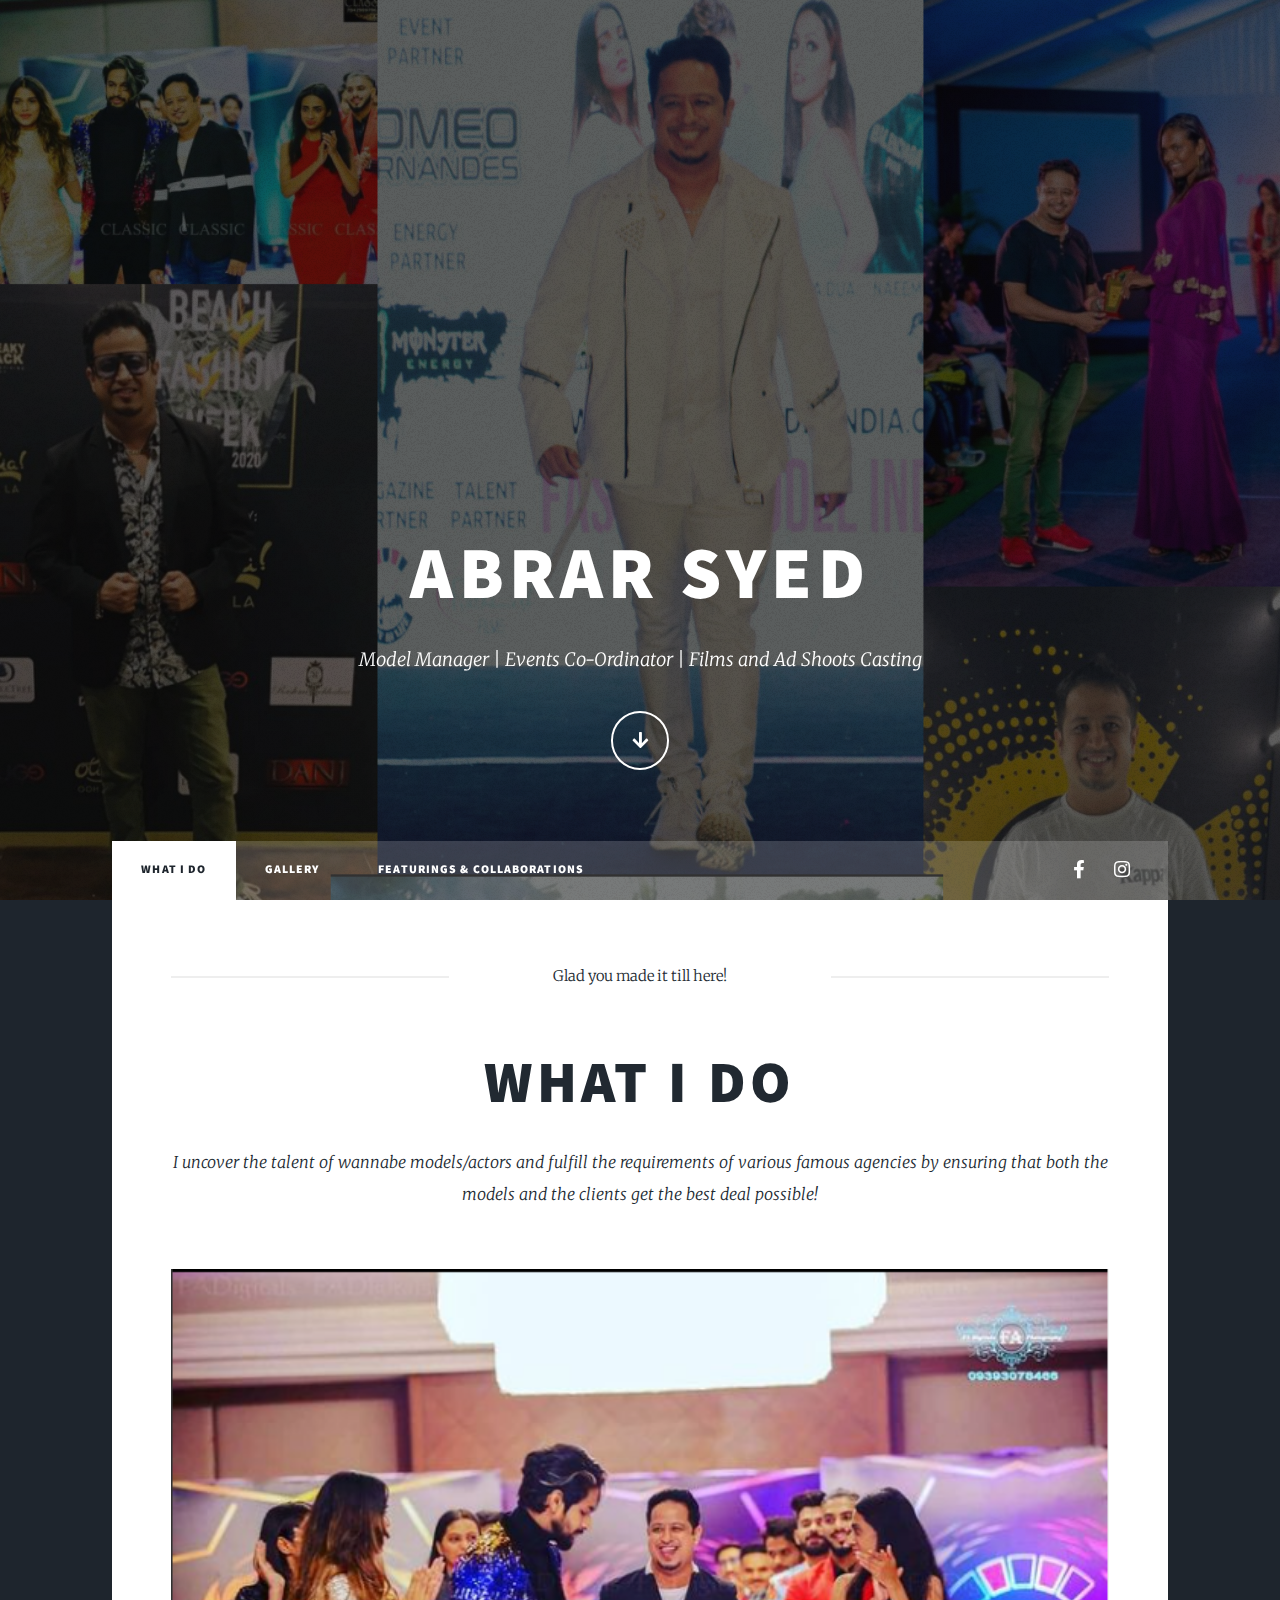
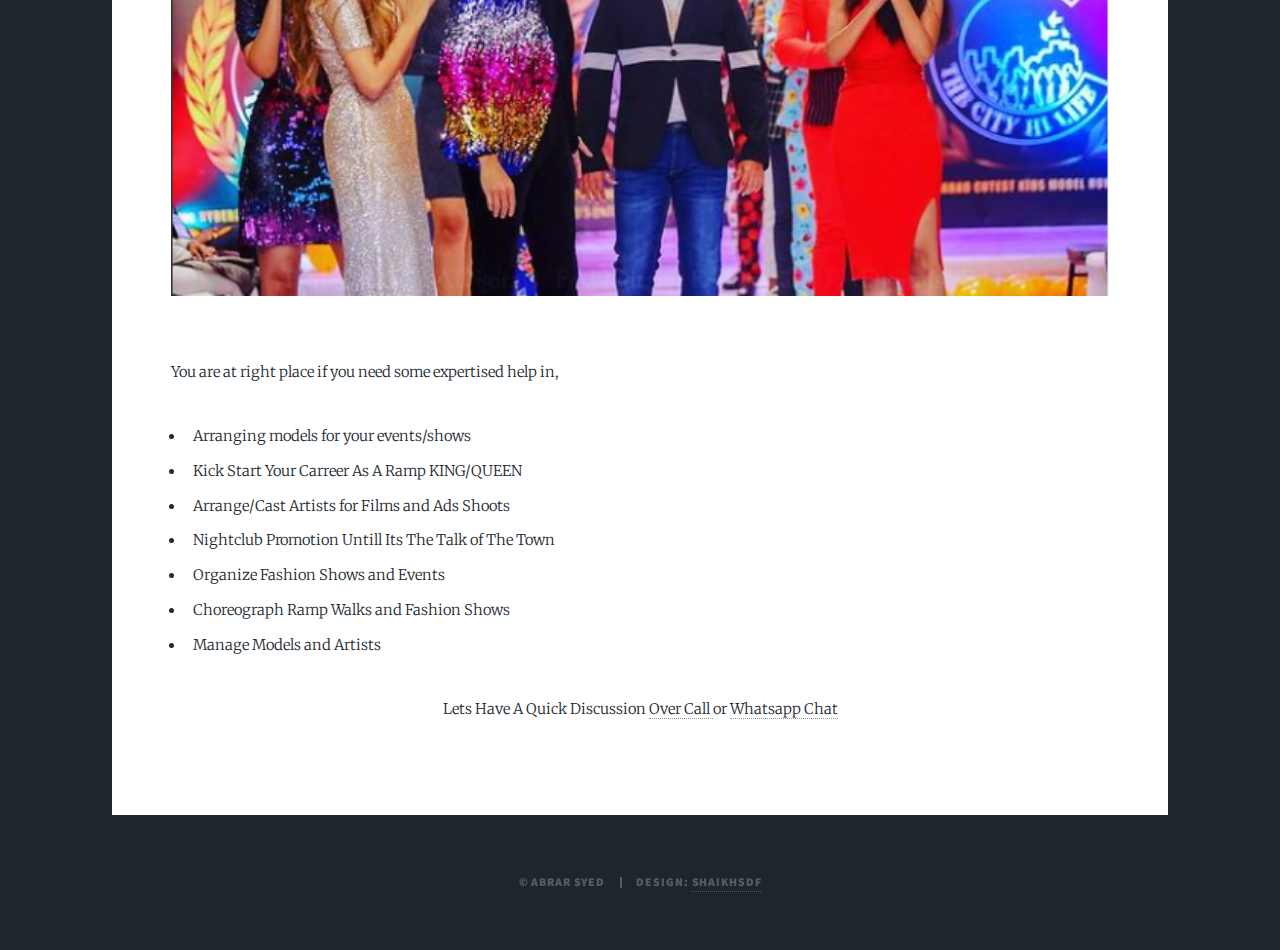
==== commit 6804bcee: "num-updated" ====
--- a/index.html
+++ b/index.html
@@ -79,7 +79,7 @@
 										<li>Manage Models and Artists</li>
 									</ul>
 								</p>	
-								<p style="text-align: center;">Lets Have A Quick Discussion <a href="tel:9008453786">Over Call </a> or <a href="https://api.whatsapp.com/send?phone=9663473089">Whatsapp Chat</a></p>								
+								<p style="text-align: center;">Lets Have A Quick Discussion <a href="tel:9923119687">Over Call </a> or <a href="https://api.whatsapp.com/send?phone=+971501670894">Whatsapp Chat</a></p>								
 							</section>
 
 					</div>
--- a/assets/css/main.css
+++ b/assets/css/main.css
@@ -3238,7 +3238,7 @@
 			width: 100%;
 			height: 100%;
 			background-color: #212931;
-			background-image: url("../../images/overlay.png"), linear-gradient(0deg, rgba(0, 0, 0, 0.1), rgba(0, 0, 0, 0.1)), url("../../images/bgp1.png");
+			background-image: url("../../images/overlay.png"), linear-gradient(0deg, rgba(0, 0, 0, 0.1), rgba(0, 0, 0, 0.1)), url("../../images/trail3.png");
 			background-size: auto,								auto,														100% auto;
 			background-position: center,								center,														top center;
 			background-repeat: repeat,								no-repeat,													no-repeat;
@@ -3474,9 +3474,9 @@
 
 			#intro {
 				padding: 3rem 2rem 1rem 2rem ;
-				min-height: 80vh;
-			}
-
+				min-height: 55vh;
+			}
+			
 				#intro h1 {
 					font-size: 3.25rem;
 					line-height: 1.1;
@@ -3490,6 +3490,21 @@
 
 				#intro .actions {
 					display: none;
+				}
+				header.major > .date:before, header.major > .date:after {
+					content: '';
+					display: block;
+					position: absolute;
+					top: 50%;
+					width: calc(50% - 8rem);
+					border-top: solid 2px;
+				}
+				header.major > .date:before, header.major > .date.feast:after {
+					width: calc(50% - 10rem);
+				}
+				#header {
+					height: 30rem !important;
+					padding-bottom: 4rem;
 				}
 
 		}
--- a/assets/css/noscript.css
+++ b/assets/css/noscript.css
@@ -10,7 +10,7 @@
 
 	#wrapper {
 		background-color: #212931;
-		background-image: url("../../images/overlay.png"), linear-gradient(0deg, rgba(0, 0, 0, 0.1), rgba(0, 0, 0, 0.1)), url("../../images/bgp1.png");
+		background-image: url("../../images/overlay.png"), linear-gradient(0deg, rgba(0, 0, 0, 0.1), rgba(0, 0, 0, 0.1)), url("../../images/trail3.png");
 		background-size: auto,								auto,														100% auto;
 		background-position: center,								center,														top center;
 		background-repeat: repeat,								no-repeat,													no-repeat;
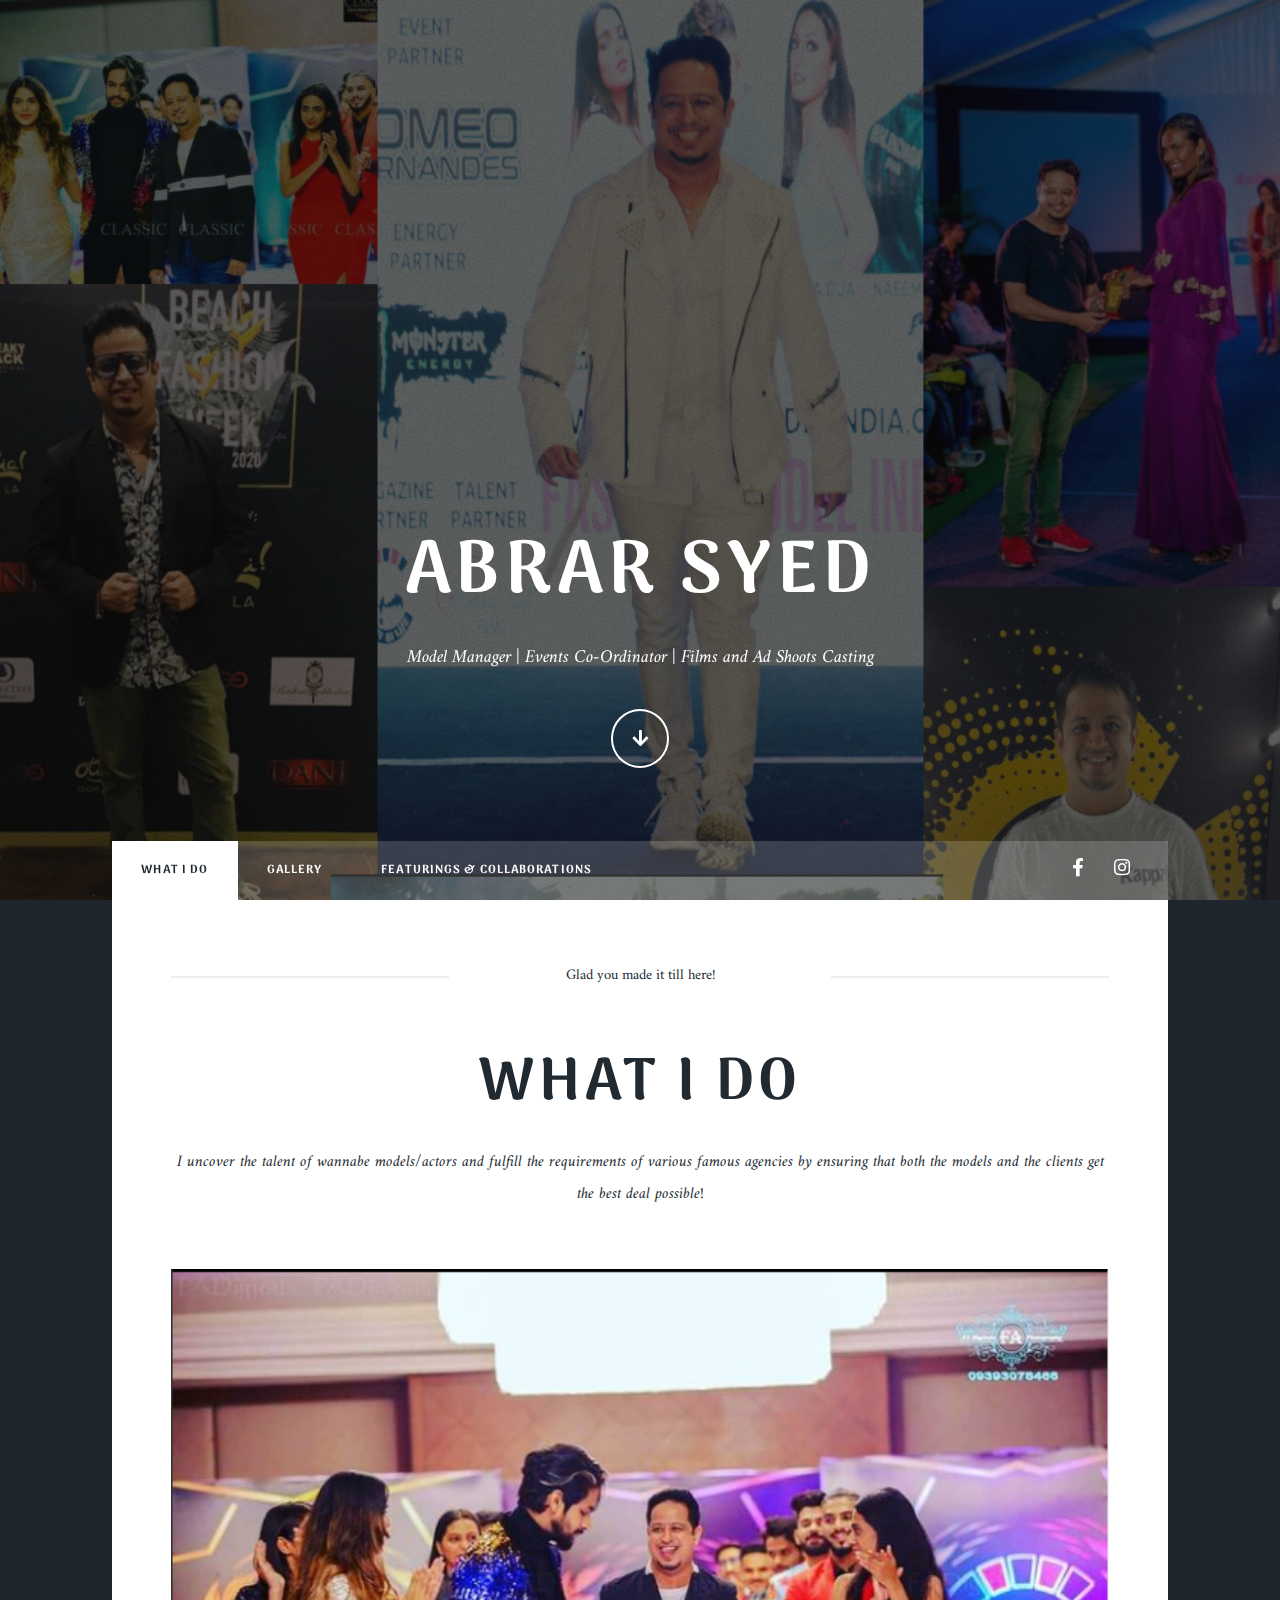
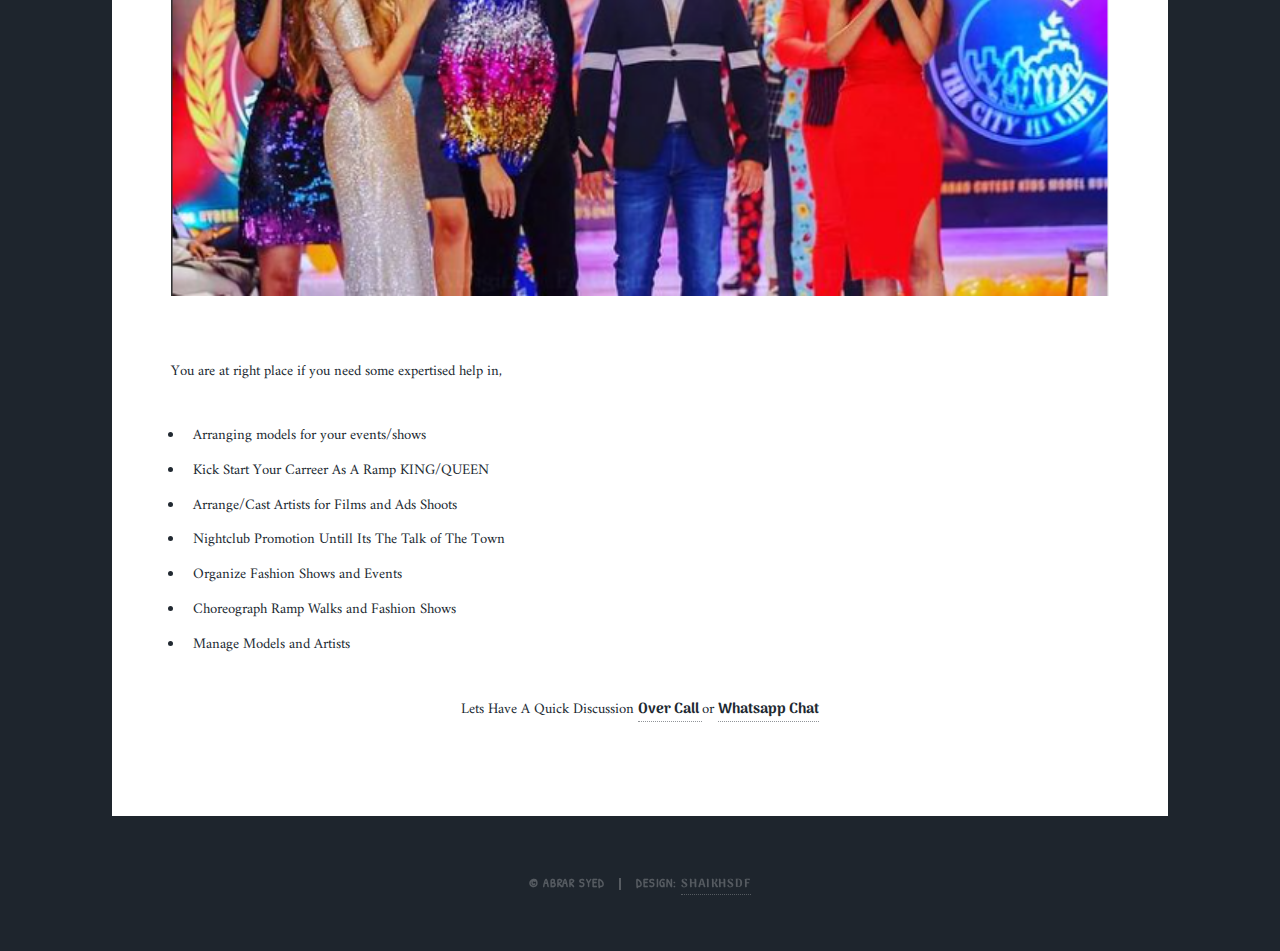
==== commit f7624ca1: "Update index.html" ====
--- a/index.html
+++ b/index.html
@@ -7,6 +7,16 @@
 		<link rel="stylesheet" href="assets/css/main.css" />
 		<link rel="stylesheet" href="assets/css/photo.css" />
 		<noscript><link rel="stylesheet" href="assets/css/noscript.css" /></noscript>
+		<!-- Google tag (gtag.js) - Google Analytics -->
+<script async src="https://www.googletagmanager.com/gtag/js?id=UA-249199123-1">
+</script>
+<script>
+  window.dataLayer = window.dataLayer || [];
+  function gtag(){dataLayer.push(arguments);}
+  gtag('js', new Date());
+
+  gtag('config', 'UA-249199123-1');
+</script>
 	</head>
 	<body class="is-preload">
 
@@ -48,7 +58,6 @@
 							<li class="active"><a href="index.html">What I do</a></li>
 							<li><a href="gallery.html">Gallery</a></li>
 							<li><a href="featuring.html">Featurings & Collaborations</a></li>
-
 						</ul>
 						<ul class="icons">
 							<li><a href="https://m.facebook.com/abrar.a.syed.3" class="icon brands fa-facebook-f"><span class="label">Facebook</span></a></li>
@@ -103,4 +112,4 @@
 
 	</body>
 	
-</html>+</html>
--- a/assets/css/main.css
+++ b/assets/css/main.css
@@ -1,11 +1,12 @@
 @import url(fontawesome-all.min.css);
 @import url("https://fonts.googleapis.com/css?family=Merriweather:300,700,300italic,700italic|Source+Sans+Pro:900");
-
-/*
-	Massively by HTML5 UP
-	html5up.net | @ajlkn
-	Free for personal and commercial use under the CCA 3.0 license (html5up.net/license)
-*/
+@import url('https://fonts.googleapis.com/css2?family=EB+Garamond:ital,wght@0,400;0,500;1,400;1,500&display=swap');
+@import url('https://fonts.googleapis.com/css2?family=Dancing+Script:wght@400;500;600;700&family=EB+Garamond:ital,wght@0,400;0,500;1,400;1,500&display=swap');
+@import url('https://fonts.googleapis.com/css2?family=Caveat&family=Dancing+Script:wght@400;500;600;700&family=EB+Garamond:ital,wght@0,400;0,500;1,400;1,500&display=swap');
+@import url('https://fonts.googleapis.com/css2?family=Caveat&family=Dancing+Script:wght@400;500;600;700&family=EB+Garamond:ital,wght@0,400;0,500;1,400;1,500&family=Patrick+Hand&display=swap');
+@import url('https://fonts.googleapis.com/css2?family=Amiri:ital,wght@0,400;0,700;1,400;1,700&family=Caveat&family=Dancing+Script:wght@400;500;600;700&family=EB+Garamond:ital,wght@0,400;0,500;1,400;1,500&family=Patrick+Hand&family=Satisfy&display=swap');
+@import url('https://fonts.googleapis.com/css2?family=Amiri:ital,wght@0,400;0,700;1,400;1,700&family=Arima+Madurai:wght@500&family=Caveat&family=Dancing+Script:wght@400;500;600;700&family=EB+Garamond:ital,wght@0,400;0,500;1,400;1,500&family=Patrick+Hand&family=Satisfy&display=swap');
+
 
 html, body, div, span, applet, object,
 iframe, h1, h2, h3, h4, h5, h6, p, blockquote,
@@ -148,7 +149,7 @@
 	}
 
 	body, input, select, textarea {
-		font-family: "Merriweather", Georgia, serif;
+		font-family: "Amiri", Georgia, serif;
 		font-weight: 300;
 		font-size: 1rem;
 		line-height: 2.375;
@@ -181,13 +182,19 @@
 	}
 
 	h1, h2, h3, h4, h5, h6 {
-		font-family: "Source Sans Pro", Helvetica, sans-serif;
+		font-family: "Arima Madurai", Helvetica, sans-serif;
 		font-weight: 900;
 		line-height: 1.5;
 		letter-spacing: 0.075em;
 		text-transform: uppercase;
 		margin: 0 0 1rem 0;
 	}
+
+	a {
+		font-family: "Arima Madurai", Helvetica, sans-serif;
+		font-weight: 900;
+	}
+	
 
 		h1 a, h2 a, h3 a, h4 a, h5 a, h6 a {
 			border-bottom: 0;
@@ -4406,7 +4413,7 @@
 		position: relative;
 		color: rgba(255, 255, 255, 0.25);
 		cursor: default;
-		font-family: "Source Sans Pro", Helvetica, sans-serif;
+		font-family: "Patrick Hand", Helvetica, sans-serif;
 		font-size: 0.8rem;
 		font-weight: 900;
 		letter-spacing: 0.075em;
